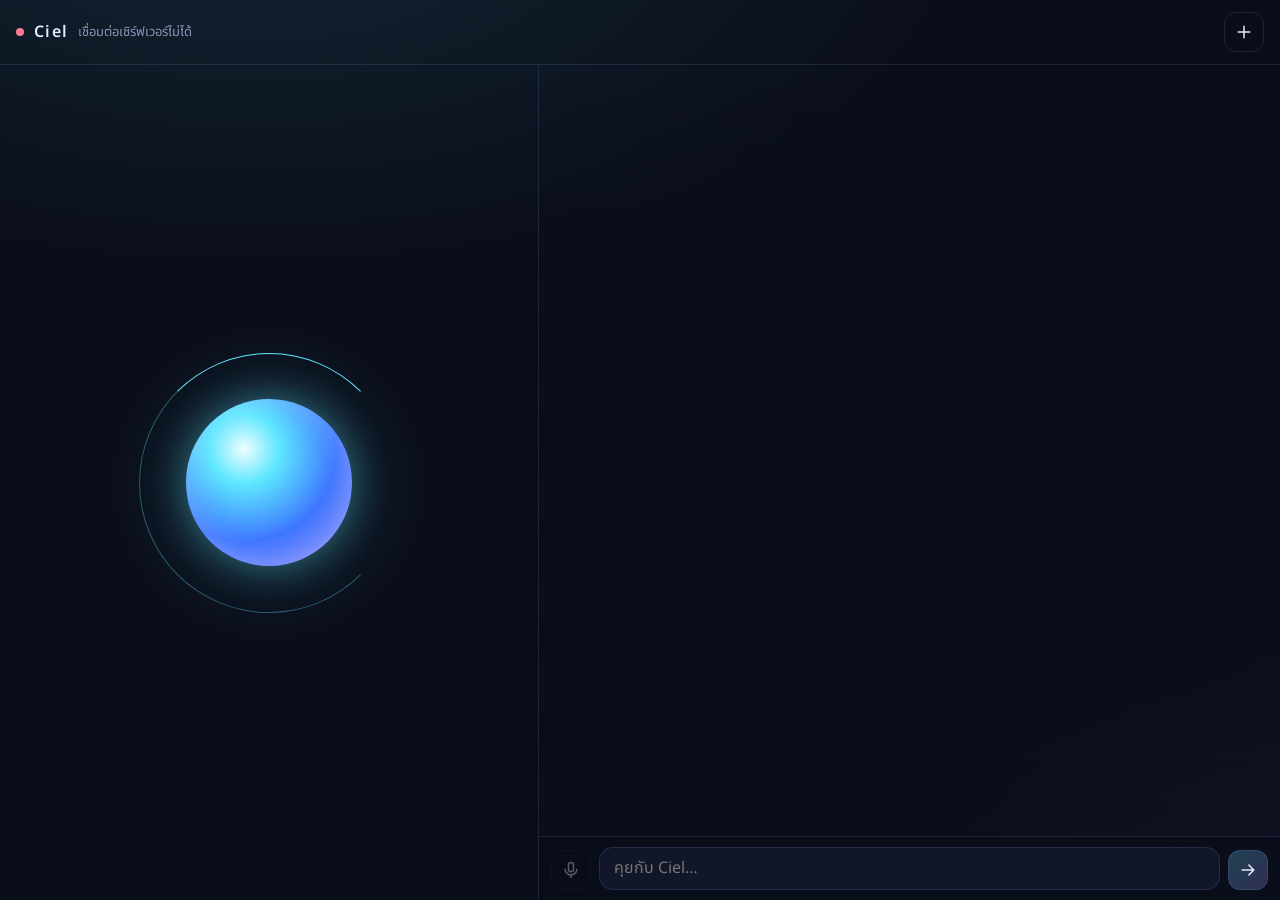
==== web/index.html @ e87633ec "Phase 1: Ciel can chat - FastAPI backend streaming replies from Ollama over WebSocket (mock mode for" ====
<!doctype html>
<html lang="th">
<head>
  <meta charset="utf-8">
  <meta name="viewport" content="width=device-width, initial-scale=1, viewport-fit=cover, interactive-widget=resizes-content">
  <title>Ciel</title>
  <meta name="theme-color" content="#0a0e1a">
  <meta name="apple-mobile-web-app-capable" content="yes">
  <meta name="apple-mobile-web-app-status-bar-style" content="black-translucent">
  <meta name="apple-mobile-web-app-title" content="Ciel">
  <link rel="manifest" href="manifest.webmanifest">
  <link rel="icon" href="icons/icon.svg" type="image/svg+xml">
  <link rel="apple-touch-icon" href="icons/icon-192.png">
  <link rel="preconnect" href="https://fonts.googleapis.com">
  <link rel="preconnect" href="https://fonts.gstatic.com" crossorigin>
  <link href="https://fonts.googleapis.com/css2?family=Noto+Sans+Thai:wght@400;500;600&display=swap" rel="stylesheet">
  <link rel="stylesheet" href="style.css">
</head>
<body>
  <div class="app">
    <header class="topbar">
      <div class="brand">
        <span class="status-dot" id="status-dot" title="กำลังเชื่อมต่อ"></span>
        <span class="brand-name" id="brand-name">Ciel</span>
        <span class="status-text" id="status-text">กำลังเชื่อมต่อ…</span>
      </div>
      <button class="icon-btn" id="reset-btn" title="แชทใหม่" aria-label="แชทใหม่">
        <svg viewBox="0 0 24 24" width="20" height="20" fill="none" stroke="currentColor" stroke-width="1.8" stroke-linecap="round" stroke-linejoin="round"><path d="M12 5v14M5 12h14"/></svg>
      </button>
    </header>

    <section class="stage" id="stage" aria-hidden="true">
      <!-- Live2D model will render here later; until then Ciel is an orb -->
      <div class="orb" id="orb" data-state="idle">
        <div class="orb-ring"></div>
        <div class="orb-core"></div>
        <div class="orb-glow"></div>
      </div>
    </section>

    <main class="chat" id="chat">
      <div class="log" id="log" aria-live="polite"></div>

      <form class="composer" id="composer" autocomplete="off">
        <button type="button" class="icon-btn mic" id="mic-btn" disabled title="เร็วๆ นี้: คุยด้วยเสียง" aria-label="คุยด้วยเสียง (เร็วๆ นี้)">
          <svg viewBox="0 0 24 24" width="20" height="20" fill="none" stroke="currentColor" stroke-width="1.8" stroke-linecap="round" stroke-linejoin="round"><rect x="9" y="3" width="6" height="11" rx="3"/><path d="M5 11a7 7 0 0 0 14 0M12 18v3"/></svg>
        </button>
        <textarea id="input" rows="1" placeholder="คุยกับ Ciel…" enterkeyhint="send"></textarea>
        <button type="submit" class="icon-btn send" id="send-btn" aria-label="ส่ง">
          <svg viewBox="0 0 24 24" width="20" height="20" fill="none" stroke="currentColor" stroke-width="1.8" stroke-linecap="round" stroke-linejoin="round"><path d="M5 12h14M13 6l6 6-6 6"/></svg>
        </button>
      </form>
    </main>
  </div>

  <div class="login" id="login" hidden>
    <form class="login-card" id="login-form">
      <div class="orb small" data-state="idle"><div class="orb-ring"></div><div class="orb-core"></div><div class="orb-glow"></div></div>
      <h1>Ciel</h1>
      <p>กรุณายืนยันตัวตนค่ะ มาสเตอร์</p>
      <input type="password" id="password" placeholder="รหัสผ่าน" autocomplete="current-password" required>
      <button type="submit">เข้าสู่ระบบ</button>
      <p class="login-error" id="login-error"></p>
    </form>
  </div>

  <script type="module" src="app.js"></script>
</body>
</html>
---- web/style.css ----
:root {
  --bg: #0a0e1a;
  --bg-2: #111729;
  --panel: rgba(20, 27, 48, 0.72);
  --line: rgba(140, 170, 255, 0.14);
  --text: #e6ebff;
  --muted: #8a93b5;
  --cyan: #5ee7ff;
  --violet: #a78bfa;
  --user: #2a3a6e;
  --danger: #ff7a90;
  --radius: 18px;
  --font: "Noto Sans Thai", "Sukhumvit Set", "Leelawadee UI", system-ui, sans-serif;
}

* { box-sizing: border-box; }

html, body {
  margin: 0;
  height: 100%;
  background: var(--bg);
  color: var(--text);
  font-family: var(--font);
  -webkit-font-smoothing: antialiased;
}

body {
  background:
    radial-gradient(1200px 600px at 20% -10%, rgba(94, 231, 255, 0.10), transparent 60%),
    radial-gradient(900px 600px at 110% 110%, rgba(167, 139, 250, 0.12), transparent 60%),
    var(--bg);
}

button { font: inherit; color: inherit; }

/* ── layout ─────────────────────────────────────────── */

.app {
  height: 100dvh;
  display: grid;
  grid-template-rows: auto minmax(160px, 30dvh) 1fr;
  padding: env(safe-area-inset-top) env(safe-area-inset-right) 0 env(safe-area-inset-left);
}

@media (min-width: 900px) {
  .app {
    grid-template-columns: minmax(320px, 42%) 1fr;
    grid-template-rows: auto 1fr;
  }
  .topbar { grid-column: 1 / -1; }
  .stage { grid-row: 2; }
  .chat { grid-row: 2; border-left: 1px solid var(--line); }
}

.topbar {
  display: flex;
  align-items: center;
  justify-content: space-between;
  padding: 12px 16px;
  border-bottom: 1px solid var(--line);
}

.brand { display: flex; align-items: center; gap: 10px; min-width: 0; }
.brand-name { font-weight: 600; letter-spacing: 0.08em; }
.status-text { color: var(--muted); font-size: 13px; white-space: nowrap; overflow: hidden; text-overflow: ellipsis; }

.status-dot {
  width: 8px; height: 8px; border-radius: 50%;
  background: var(--muted);
  box-shadow: 0 0 0 3px rgba(138, 147, 181, 0.15);
  transition: background 0.3s, box-shadow 0.3s;
}
.status-dot.online { background: var(--cyan); box-shadow: 0 0 10px var(--cyan); }
.status-dot.busy { background: var(--violet); box-shadow: 0 0 10px var(--violet); animation: blink 1s infinite; }
.status-dot.offline { background: var(--danger); box-shadow: none; }

.icon-btn {
  display: inline-grid; place-items: center;
  width: 40px; height: 40px; flex: none;
  border: 1px solid var(--line);
  border-radius: 12px;
  background: transparent;
  cursor: pointer;
  transition: background 0.2s, border-color 0.2s, opacity 0.2s;
}
.icon-btn:hover:not(:disabled) { background: rgba(94, 231, 255, 0.08); border-color: rgba(94, 231, 255, 0.4); }
.icon-btn:disabled { opacity: 0.35; cursor: not-allowed; }

/* ── stage / orb avatar ─────────────────────────────── */

.stage {
  position: relative;
  display: grid;
  place-items: center;
  overflow: hidden;
}

.orb {
  --size: min(36vmin, 260px);
  --level: 0;
  position: relative;
  width: var(--size);
  height: var(--size);
}
.orb.small { --size: 88px; margin: 0 auto 8px; }

.orb-core, .orb-ring, .orb-glow { position: absolute; inset: 0; border-radius: 50%; }

.orb-core {
  inset: 18%;
  background: radial-gradient(circle at 35% 30%, #ffffff 0%, var(--cyan) 22%, #3b6cff 58%, var(--violet) 100%);
  box-shadow: 0 0 40px rgba(94, 231, 255, 0.45), inset 0 0 30px rgba(255, 255, 255, 0.25);
  transform: scale(calc(1 + var(--level) * 0.12));
  transition: transform 0.08s linear;
  animation: breathe 5s ease-in-out infinite;
}

.orb-ring {
  border: 1.5px solid rgba(94, 231, 255, 0.35);
  border-top-color: var(--cyan);
  border-right-color: transparent;
  animation: spin 9s linear infinite;
}

.orb-glow {
  inset: -20%;
  background: radial-gradient(circle, rgba(94, 231, 255, 0.22), transparent 62%);
  filter: blur(8px);
  opacity: calc(0.6 + var(--level) * 0.4);
}

.orb[data-state="thinking"] .orb-ring { animation-duration: 1.2s; border-top-color: var(--violet); }
.orb[data-state="thinking"] .orb-core { animation-duration: 1.6s; }
.orb[data-state="speaking"] .orb-core { animation: none; }

@keyframes spin { to { transform: rotate(360deg); } }
@keyframes breathe { 0%, 100% { scale: 1; } 50% { scale: 1.045; } }
@keyframes blink { 50% { opacity: 0.4; } }

/* ── chat ───────────────────────────────────────────── */

.chat {
  display: flex;
  flex-direction: column;
  min-height: 0;
  background: linear-gradient(to bottom, transparent, rgba(10, 14, 26, 0.6));
}

.log {
  flex: 1;
  overflow-y: auto;
  padding: 16px;
  display: flex;
  flex-direction: column;
  gap: 12px;
  scroll-behavior: smooth;
}

.msg {
  max-width: min(78ch, 88%);
  padding: 10px 14px;
  border-radius: var(--radius);
  line-height: 1.65;
  white-space: pre-wrap;
  overflow-wrap: anywhere;
  animation: rise 0.25s ease-out;
}
.msg.ciel {
  align-self: flex-start;
  background: var(--panel);
  border: 1px solid var(--line);
  border-bottom-left-radius: 6px;
  backdrop-filter: blur(8px);
}
.msg.user {
  align-self: flex-end;
  background: var(--user);
  border-bottom-right-radius: 6px;
}
.msg.error {
  align-self: center;
  color: var(--danger);
  background: rgba(255, 122, 144, 0.08);
  border: 1px solid rgba(255, 122, 144, 0.3);
  font-size: 14px;
}
.msg.note {
  align-self: center;
  color: var(--muted);
  font-size: 13px;
  padding: 2px 8px;
}

.msg.ciel.typing:empty::after {
  content: "";
  display: inline-block;
  width: 36px; height: 10px;
  background:
    radial-gradient(circle, var(--cyan) 3px, transparent 3.5px) 0 50% / 12px 10px repeat-x;
  animation: dots 1s steps(3) infinite;
  vertical-align: middle;
}

@keyframes rise { from { opacity: 0; transform: translateY(6px); } }
@keyframes dots { from { width: 12px; } to { width: 48px; } }

.composer {
  display: flex;
  align-items: flex-end;
  gap: 8px;
  padding: 10px 12px calc(10px + env(safe-area-inset-bottom));
  border-top: 1px solid var(--line);
  background: rgba(10, 14, 26, 0.85);
  backdrop-filter: blur(10px);
}

.composer textarea {
  flex: 1;
  min-width: 0;
  resize: none;
  max-height: 160px;
  padding: 9px 14px;
  border: 1px solid var(--line);
  border-radius: 14px;
  background: var(--bg-2);
  color: var(--text);
  font: inherit;
  font-size: 16px; /* prevents iOS zoom */
  line-height: 1.45;
  outline: none;
  transition: border-color 0.2s;
}
.composer textarea:focus { border-color: rgba(94, 231, 255, 0.5); }

.send { background: linear-gradient(135deg, rgba(94, 231, 255, 0.25), rgba(167, 139, 250, 0.25)); }

/* ── login ──────────────────────────────────────────── */

.login {
  position: fixed; inset: 0;
  display: grid; place-items: center;
  padding: 16px;
  background: rgba(5, 8, 16, 0.85);
  backdrop-filter: blur(12px);
}
.login[hidden] { display: none; }

.login-card {
  width: min(360px, 100%);
  padding: 28px 24px;
  border: 1px solid var(--line);
  border-radius: 24px;
  background: var(--panel);
  text-align: center;
}
.login-card h1 { margin: 4px 0; letter-spacing: 0.12em; font-weight: 600; }
.login-card p { margin: 0 0 18px; color: var(--muted); }
.login-card input, .login-card button {
  width: 100%;
  padding: 11px 14px;
  border-radius: 12px;
  font: inherit;
  font-size: 16px;
}
.login-card input { border: 1px solid var(--line); background: var(--bg-2); color: var(--text); margin-bottom: 10px; outline: none; }
.login-card button { border: 0; background: linear-gradient(135deg, var(--cyan), var(--violet)); color: #0a0e1a; font-weight: 600; cursor: pointer; }
.login-error { color: var(--danger) !important; min-height: 1.4em; margin-top: 10px !important; }

@media (prefers-reduced-motion: reduce) {
  *, *::before, *::after { animation: none !important; transition: none !important; }
}
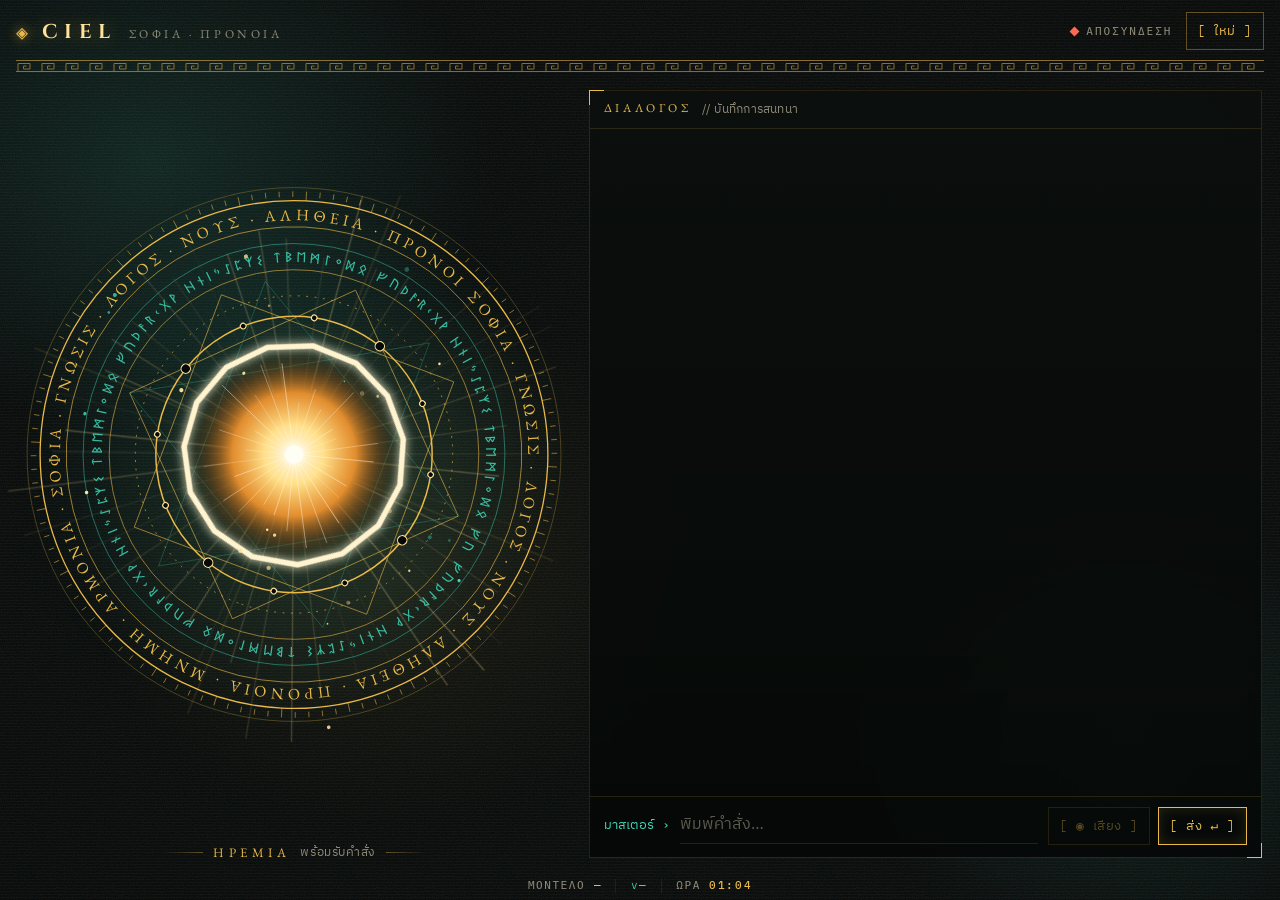
==== commit 0605bb30: "v0.1.0: arcane terminal UI, versioning, auto-update - New UI: animated magic circle avatar (Greek in" ====
--- a/web/index.html
+++ b/web/index.html
@@ -4,7 +4,7 @@
   <meta charset="utf-8">
   <meta name="viewport" content="width=device-width, initial-scale=1, viewport-fit=cover, interactive-widget=resizes-content">
   <title>Ciel</title>
-  <meta name="theme-color" content="#0a0e1a">
+  <meta name="theme-color" content="#050807">
   <meta name="apple-mobile-web-app-capable" content="yes">
   <meta name="apple-mobile-web-app-status-bar-style" content="black-translucent">
   <meta name="apple-mobile-web-app-title" content="Ciel">
@@ -13,53 +13,76 @@
   <link rel="apple-touch-icon" href="icons/icon-192.png">
   <link rel="preconnect" href="https://fonts.googleapis.com">
   <link rel="preconnect" href="https://fonts.gstatic.com" crossorigin>
-  <link href="https://fonts.googleapis.com/css2?family=Noto+Sans+Thai:wght@400;500;600&display=swap" rel="stylesheet">
+  <link href="https://fonts.googleapis.com/css2?family=Cinzel:wght@500;700&family=EB+Garamond:wght@500&family=IBM+Plex+Mono:wght@400;500&family=IBM+Plex+Sans+Thai:wght@400;500&family=Noto+Sans+Runic&display=swap" rel="stylesheet">
   <link rel="stylesheet" href="style.css">
 </head>
 <body>
+  <div class="atmos" aria-hidden="true"></div>
+
   <div class="app">
-    <header class="topbar">
-      <div class="brand">
-        <span class="status-dot" id="status-dot" title="กำลังเชื่อมต่อ"></span>
-        <span class="brand-name" id="brand-name">Ciel</span>
-        <span class="status-text" id="status-text">กำลังเชื่อมต่อ…</span>
+    <header class="bar">
+      <div class="sigil" aria-hidden="true">◈</div>
+      <div class="title">
+        <span class="name" id="brand-name">CIEL</span>
+        <span class="epithet">ΣΟΦΙΑ · ΠΡΟΝΟΙΑ</span>
       </div>
-      <button class="icon-btn" id="reset-btn" title="แชทใหม่" aria-label="แชทใหม่">
-        <svg viewBox="0 0 24 24" width="20" height="20" fill="none" stroke="currentColor" stroke-width="1.8" stroke-linecap="round" stroke-linejoin="round"><path d="M12 5v14M5 12h14"/></svg>
-      </button>
+      <div class="status">
+        <span class="dot" id="status-dot"></span>
+        <span id="status-text">ΣΥΝΔΕΣΗ…</span>
+      </div>
+      <button class="cmd" id="reset-btn" title="เริ่มบทสนทนาใหม่">[ ใหม่ ]</button>
     </header>
+    <div class="meander" aria-hidden="true"></div>
 
     <section class="stage" id="stage" aria-hidden="true">
-      <!-- Live2D model will render here later; until then Ciel is an orb -->
-      <div class="orb" id="orb" data-state="idle">
-        <div class="orb-ring"></div>
-        <div class="orb-core"></div>
-        <div class="orb-glow"></div>
+      <!-- Live2D model will stand in front of the circle later -->
+      <div class="circle" id="circle" data-state="idle"></div>
+      <div class="state-caption">
+        <span class="rule"></span>
+        <span id="state-greek">ΗΡΕΜΙΑ</span>
+        <span class="state-thai" id="state-thai">พร้อมรับคำสั่ง</span>
+        <span class="rule"></span>
       </div>
     </section>
 
-    <main class="chat" id="chat">
+    <main class="term frame">
+      <div class="term-head">
+        <span>ΔΙΑΛΟΓΟΣ</span>
+        <span class="faint">// บันทึกการสนทนา</span>
+      </div>
+
       <div class="log" id="log" aria-live="polite"></div>
 
-      <form class="composer" id="composer" autocomplete="off">
-        <button type="button" class="icon-btn mic" id="mic-btn" disabled title="เร็วๆ นี้: คุยด้วยเสียง" aria-label="คุยด้วยเสียง (เร็วๆ นี้)">
-          <svg viewBox="0 0 24 24" width="20" height="20" fill="none" stroke="currentColor" stroke-width="1.8" stroke-linecap="round" stroke-linejoin="round"><rect x="9" y="3" width="6" height="11" rx="3"/><path d="M5 11a7 7 0 0 0 14 0M12 18v3"/></svg>
-        </button>
-        <textarea id="input" rows="1" placeholder="คุยกับ Ciel…" enterkeyhint="send"></textarea>
-        <button type="submit" class="icon-btn send" id="send-btn" aria-label="ส่ง">
-          <svg viewBox="0 0 24 24" width="20" height="20" fill="none" stroke="currentColor" stroke-width="1.8" stroke-linecap="round" stroke-linejoin="round"><path d="M5 12h14M13 6l6 6-6 6"/></svg>
-        </button>
+      <form class="prompt" id="composer" autocomplete="off">
+        <label class="ps1" for="input" id="ps1">มาสเตอร์ ›</label>
+        <textarea id="input" rows="1" placeholder="พิมพ์คำสั่ง…" enterkeyhint="send"></textarea>
+        <div class="prompt-actions">
+          <button type="button" class="cmd" id="mic-btn" disabled title="เร็วๆ นี้: คุยด้วยเสียง">[ ◉ เสียง ]</button>
+          <button type="submit" class="cmd primary" id="send-btn">[ ส่ง ↵ ]</button>
+        </div>
       </form>
     </main>
+
+    <footer class="statusline">
+      <span>ΜΟΝΤΕΛΟ <b id="sl-model">—</b></span>
+      <span class="sep">│</span>
+      <span id="sl-version" title="เวอร์ชันที่กำลังทำงาน">v—</span>
+      <span class="sep clock-sep">│</span>
+      <span class="clock">ΩΡΑ <b id="sl-clock">--:--</b></span>
+    </footer>
   </div>
 
   <div class="login" id="login" hidden>
-    <form class="login-card" id="login-form">
-      <div class="orb small" data-state="idle"><div class="orb-ring"></div><div class="orb-core"></div><div class="orb-glow"></div></div>
-      <h1>Ciel</h1>
-      <p>กรุณายืนยันตัวตนค่ะ มาสเตอร์</p>
-      <input type="password" id="password" placeholder="รหัสผ่าน" autocomplete="current-password" required>
-      <button type="submit">เข้าสู่ระบบ</button>
+    <form class="login-card frame" id="login-form">
+      <div class="login-sigil" aria-hidden="true">◈</div>
+      <h1>CIEL</h1>
+      <p class="login-greek">ΤΑΥΤΟΤΗΤΑ</p>
+      <p class="login-thai">กรุณายืนยันตัวตนค่ะ มาสเตอร์</p>
+      <div class="login-field">
+        <label for="password">κλειδί ›</label>
+        <input type="password" id="password" autocomplete="current-password" required>
+      </div>
+      <button type="submit" class="cmd primary wide">[ เข้าสู่ระบบ ]</button>
       <p class="login-error" id="login-error"></p>
     </form>
   </div>
--- a/web/style.css
+++ b/web/style.css
@@ -1,270 +1,426 @@
+/* ─────────────────────────────────────────────────────────────
+   CIEL — arcane terminal
+   gold sigils on black stone, teal aether, hard edges only
+   ───────────────────────────────────────────────────────────── */
+
 :root {
-  --bg: #0a0e1a;
-  --bg-2: #111729;
-  --panel: rgba(20, 27, 48, 0.72);
-  --line: rgba(140, 170, 255, 0.14);
-  --text: #e6ebff;
-  --muted: #8a93b5;
-  --cyan: #5ee7ff;
-  --violet: #a78bfa;
-  --user: #2a3a6e;
-  --danger: #ff7a90;
-  --radius: 18px;
-  --font: "Noto Sans Thai", "Sukhumvit Set", "Leelawadee UI", system-ui, sans-serif;
-}
-
-* { box-sizing: border-box; }
+  --void: #050807;
+  --stone: #0b0f0d;
+  --stone-2: #111714;
+  --gold: #e9b949;
+  --gold-hi: #ffe39a;
+  --gold-dim: rgba(233, 185, 73, 0.38);
+  --gold-faint: rgba(233, 185, 73, 0.14);
+  --amber: #ff9a2e;
+  --aether: #3fd8b8;
+  --aether-dim: rgba(63, 216, 184, 0.45);
+  --parchment: #ece2c8;
+  --ash: #8f8a78;
+  --blood: #ff6a52;
+
+  --f-display: "Cinzel", "Trajan Pro", serif;
+  --f-greek: "EB Garamond", "Noto Serif", serif;
+  --f-mono: "IBM Plex Mono", "IBM Plex Sans Thai", ui-monospace, "SF Mono", Menlo, monospace;
+  --f-thai: "IBM Plex Sans Thai", "IBM Plex Mono", system-ui, sans-serif;
+}
+
+* { box-sizing: border-box; border-radius: 0 !important; }
 
 html, body {
   margin: 0;
   height: 100%;
-  background: var(--bg);
-  color: var(--text);
-  font-family: var(--font);
+  background: var(--void);
+  color: var(--parchment);
+  font-family: var(--f-mono);
+  font-size: 15px;
   -webkit-font-smoothing: antialiased;
 }
 
-body {
+button { font: inherit; color: inherit; }
+::selection { background: var(--gold); color: var(--void); }
+
+/* ── atmosphere: aether bokeh + grain + scanlines ───────────── */
+
+.atmos {
+  position: fixed;
+  inset: 0;
+  z-index: 0;
+  pointer-events: none;
   background:
-    radial-gradient(1200px 600px at 20% -10%, rgba(94, 231, 255, 0.10), transparent 60%),
-    radial-gradient(900px 600px at 110% 110%, rgba(167, 139, 250, 0.12), transparent 60%),
-    var(--bg);
-}
-
-button { font: inherit; color: inherit; }
-
-/* ── layout ─────────────────────────────────────────── */
+    radial-gradient(38vmax 30vmax at 12% 18%, rgba(63, 216, 184, 0.13), transparent 70%),
+    radial-gradient(30vmax 26vmax at 88% 82%, rgba(63, 216, 184, 0.10), transparent 70%),
+    radial-gradient(34vmax 30vmax at 30% 62%, rgba(233, 185, 73, 0.08), transparent 70%),
+    radial-gradient(120vmax 90vmax at 50% 50%, transparent 40%, rgba(0, 0, 0, 0.75));
+}
+.atmos::before {
+  content: "";
+  position: absolute;
+  inset: 0;
+  opacity: 0.09;
+  background-image: url("data:image/svg+xml,%3Csvg xmlns='http://www.w3.org/2000/svg' width='160' height='160'%3E%3Cfilter id='n'%3E%3CfeTurbulence type='fractalNoise' baseFrequency='0.9' numOctaves='2' stitchTiles='stitch'/%3E%3C/filter%3E%3Crect width='100%25' height='100%25' filter='url(%23n)'/%3E%3C/svg%3E");
+}
+.atmos::after {
+  content: "";
+  position: absolute;
+  inset: 0;
+  background: repeating-linear-gradient(to bottom, rgba(255, 255, 255, 0.025) 0 1px, transparent 1px 3px);
+}
+
+/* ── layout ─────────────────────────────────────────────────── */
 
 .app {
+  position: relative;
+  z-index: 1;
   height: 100dvh;
   display: grid;
-  grid-template-rows: auto minmax(160px, 30dvh) 1fr;
-  padding: env(safe-area-inset-top) env(safe-area-inset-right) 0 env(safe-area-inset-left);
+  grid-template-areas: "bar" "meander" "stage" "term" "status";
+  grid-template-rows: auto auto minmax(170px, 34dvh) minmax(0, 1fr) auto;
+  padding: env(safe-area-inset-top) env(safe-area-inset-right) env(safe-area-inset-bottom) env(safe-area-inset-left);
 }
 
 @media (min-width: 900px) {
   .app {
-    grid-template-columns: minmax(320px, 42%) 1fr;
-    grid-template-rows: auto 1fr;
+    grid-template-areas: "bar bar" "meander meander" "stage term" "status status";
+    grid-template-columns: minmax(360px, 46%) 1fr;
+    grid-template-rows: auto auto minmax(0, 1fr) auto;
   }
-  .topbar { grid-column: 1 / -1; }
-  .stage { grid-row: 2; }
-  .chat { grid-row: 2; border-left: 1px solid var(--line); }
-}
-
-.topbar {
+  .term { margin: 18px 18px 14px 0 !important; }
+}
+
+/* ── top bar ────────────────────────────────────────────────── */
+
+.bar {
+  grid-area: bar;
   display: flex;
   align-items: center;
-  justify-content: space-between;
-  padding: 12px 16px;
-  border-bottom: 1px solid var(--line);
-}
-
-.brand { display: flex; align-items: center; gap: 10px; min-width: 0; }
-.brand-name { font-weight: 600; letter-spacing: 0.08em; }
-.status-text { color: var(--muted); font-size: 13px; white-space: nowrap; overflow: hidden; text-overflow: ellipsis; }
-
-.status-dot {
-  width: 8px; height: 8px; border-radius: 50%;
-  background: var(--muted);
-  box-shadow: 0 0 0 3px rgba(138, 147, 181, 0.15);
-  transition: background 0.3s, box-shadow 0.3s;
-}
-.status-dot.online { background: var(--cyan); box-shadow: 0 0 10px var(--cyan); }
-.status-dot.busy { background: var(--violet); box-shadow: 0 0 10px var(--violet); animation: blink 1s infinite; }
-.status-dot.offline { background: var(--danger); box-shadow: none; }
-
-.icon-btn {
-  display: inline-grid; place-items: center;
-  width: 40px; height: 40px; flex: none;
-  border: 1px solid var(--line);
-  border-radius: 12px;
+  gap: 14px;
+  padding: 12px 16px 10px;
+}
+
+.sigil {
+  color: var(--gold);
+  font-size: 20px;
+  text-shadow: 0 0 12px rgba(233, 185, 73, 0.7);
+}
+
+.title { display: flex; align-items: baseline; gap: 12px; min-width: 0; flex: 1; }
+.name {
+  font-family: var(--f-display);
+  font-weight: 700;
+  font-size: 20px;
+  letter-spacing: 0.32em;
+  color: var(--gold-hi);
+  text-shadow: 0 0 18px rgba(233, 185, 73, 0.45);
+}
+.epithet {
+  font-family: var(--f-greek);
+  font-size: 12px;
+  letter-spacing: 0.3em;
+  color: var(--ash);
+  white-space: nowrap;
+  overflow: hidden;
+  text-overflow: ellipsis;
+}
+
+.status {
+  display: flex;
+  align-items: center;
+  gap: 8px;
+  font-size: 11px;
+  letter-spacing: 0.18em;
+  color: var(--ash);
+  white-space: nowrap;
+}
+.dot { width: 7px; height: 7px; background: var(--ash); transform: rotate(45deg); }
+.dot.online { background: var(--aether); box-shadow: 0 0 10px var(--aether); }
+.dot.busy { background: var(--gold); box-shadow: 0 0 10px var(--gold); animation: blink 0.9s steps(2) infinite; }
+.dot.offline { background: var(--blood); }
+
+@media (max-width: 520px) {
+  .epithet { display: none; }
+  .status #status-text { display: none; }
+}
+
+/* Greek key band */
+.meander {
+  grid-area: meander;
+  height: 12px;
+  margin: 0 16px;
+  opacity: 0.55;
+  background-image: url("data:image/svg+xml,%3Csvg xmlns='http://www.w3.org/2000/svg' width='24' height='12'%3E%3Cpath d='M0 11.5H24M0 .5H24M2 11.5V3.5H14V9H7.5V6H10.5' fill='none' stroke='%23e9b949' stroke-width='1'/%3E%3C/svg%3E");
+  background-repeat: repeat-x;
+}
+
+/* ── buttons: bracketed terminal commands ───────────────────── */
+
+.cmd {
+  flex: none;
+  padding: 7px 10px;
+  border: 1px solid var(--gold-dim);
   background: transparent;
+  color: var(--gold);
+  font-family: var(--f-mono);
+  font-size: 13px;
+  letter-spacing: 0.04em;
   cursor: pointer;
-  transition: background 0.2s, border-color 0.2s, opacity 0.2s;
-}
-.icon-btn:hover:not(:disabled) { background: rgba(94, 231, 255, 0.08); border-color: rgba(94, 231, 255, 0.4); }
-.icon-btn:disabled { opacity: 0.35; cursor: not-allowed; }
-
-/* ── stage / orb avatar ─────────────────────────────── */
+  transition: background 0.15s, color 0.15s, border-color 0.15s;
+}
+.cmd:hover:not(:disabled) { background: var(--gold); color: var(--void); border-color: var(--gold); }
+.cmd:disabled { opacity: 0.35; cursor: not-allowed; }
+.cmd.primary { border-color: var(--gold); box-shadow: 0 0 14px rgba(233, 185, 73, 0.15) inset; }
+.cmd.wide { width: 100%; padding: 11px; }
+
+/* ── frames with corner brackets ────────────────────────────── */
+
+.frame {
+  position: relative;
+  border: 1px solid var(--gold-faint);
+  background: linear-gradient(180deg, rgba(11, 15, 13, 0.82), rgba(5, 8, 7, 0.9));
+  backdrop-filter: blur(6px);
+}
+.frame::before, .frame::after {
+  content: "";
+  position: absolute;
+  width: 14px;
+  height: 14px;
+  border: 1px solid var(--gold);
+  pointer-events: none;
+}
+.frame::before { top: -1px; left: -1px; border-right: 0; border-bottom: 0; }
+.frame::after { bottom: -1px; right: -1px; border-left: 0; border-top: 0; }
+
+/* ── stage: the magic circle ────────────────────────────────── */
 
 .stage {
+  grid-area: stage;
   position: relative;
+  display: flex;
+  flex-direction: column;
+  align-items: center;
+  justify-content: center;
+  min-height: 0;
+  overflow: hidden;
+}
+
+.circle {
+  position: relative;
+  width: min(100%, 560px);
+  flex: 1 1 0;
+  min-height: 0;
+}
+/* absolutely placed so the circle never sizes the stage; viewBox "meet" keeps it fitted */
+.circle svg { position: absolute; inset: 0; width: 100%; height: 100%; overflow: visible; }
+
+.state-caption {
+  display: flex;
+  align-items: center;
+  gap: 10px;
+  padding: 6px 16px 10px;
+  font-family: var(--f-greek);
+  font-size: 13px;
+  letter-spacing: 0.35em;
+  color: var(--gold);
+  white-space: nowrap;
+}
+.state-caption .rule { width: 40px; height: 1px; background: linear-gradient(90deg, transparent, var(--gold-dim)); }
+.state-caption .rule:last-child { transform: scaleX(-1); }
+.state-thai { font-family: var(--f-thai); letter-spacing: 0.05em; font-size: 12px; color: var(--ash); }
+
+@media (max-width: 899px) {
+  .state-caption { padding-bottom: 4px; }
+}
+
+/* ── terminal ───────────────────────────────────────────────── */
+
+.term {
+  grid-area: term;
+  display: flex;
+  flex-direction: column;
+  min-height: 0;
+  margin: 4px 12px 10px;
+}
+
+.term-head {
+  display: flex;
+  gap: 10px;
+  padding: 9px 14px;
+  border-bottom: 1px solid var(--gold-faint);
+  font-family: var(--f-greek);
+  font-size: 12px;
+  letter-spacing: 0.3em;
+  color: var(--gold);
+}
+.faint { color: var(--ash); font-family: var(--f-thai); letter-spacing: 0.02em; }
+
+.log {
+  flex: 1;
+  min-height: 0;
+  overflow-y: auto;
+  padding: 14px 16px 6px;
+  display: flex;
+  flex-direction: column;
+  gap: 14px;
+  scrollbar-width: thin;
+  scrollbar-color: var(--gold-dim) transparent;
+}
+
+.entry { animation: materialize 0.35s ease-out; }
+.entry .meta {
+  display: flex;
+  gap: 8px;
+  margin-bottom: 3px;
+  font-size: 11px;
+  letter-spacing: 0.12em;
+  color: var(--ash);
+}
+.entry .who { color: var(--gold); font-weight: 500; }
+.entry .text {
+  font-family: var(--f-thai);
+  line-height: 1.75;
+  white-space: pre-wrap;
+  overflow-wrap: anywhere;
+}
+
+.entry.ciel .text {
+  padding-left: 12px;
+  border-left: 1px solid var(--gold);
+  color: var(--parchment);
+  text-shadow: 0 0 22px rgba(233, 185, 73, 0.12);
+}
+.entry.ciel.streaming .text::after {
+  content: "▍";
+  margin-left: 2px;
+  color: var(--gold);
+  animation: blink 0.8s steps(2) infinite;
+}
+
+.entry.user .who { color: var(--aether); }
+.entry.user .text { padding-left: 12px; border-left: 1px solid var(--aether-dim); color: #cfe9e2; }
+
+.entry.note, .entry.error {
+  font-size: 12px;
+  letter-spacing: 0.04em;
+  color: var(--ash);
+}
+.entry.note::before { content: "∴ "; color: var(--aether); }
+.entry.error { color: var(--blood); }
+.entry.error::before { content: "✕ ERR · "; }
+
+/* ── prompt line ────────────────────────────────────────────── */
+
+.prompt {
+  display: flex;
+  flex-wrap: wrap;
+  align-items: flex-start;
+  gap: 8px 10px;
+  padding: 10px 14px 12px;
+  border-top: 1px solid var(--gold-faint);
+}
+
+.ps1 {
+  padding-top: 7px;
+  color: var(--aether);
+  font-size: 13px;
+  white-space: nowrap;
+}
+
+.prompt textarea {
+  flex: 1;
+  min-width: 140px;
+  max-height: 160px;
+  overflow-y: hidden;
+  resize: none;
+  padding: 6px 0;
+  border: 0;
+  border-bottom: 1px solid var(--gold-faint);
+  background: transparent;
+  color: var(--parchment);
+  caret-color: var(--gold);
+  font-family: var(--f-thai);
+  font-size: 16px; /* prevents iOS zoom */
+  line-height: 1.5;
+  outline: none;
+  transition: border-color 0.2s;
+}
+.prompt textarea:focus { border-bottom-color: var(--gold); }
+.prompt textarea::placeholder { color: #5d5a4e; }
+
+.prompt-actions { display: flex; gap: 8px; }
+
+@media (max-width: 520px) {
+  .prompt-actions { width: 100%; justify-content: flex-end; }
+  .statusline .clock, .statusline .clock-sep { display: none; }
+}
+
+/* ── status line ────────────────────────────────────────────── */
+
+.statusline {
+  grid-area: status;
+  display: flex;
+  justify-content: center;
+  gap: 10px;
+  padding: 6px 16px 8px;
+  font-size: 11px;
+  letter-spacing: 0.14em;
+  color: var(--ash);
+  white-space: nowrap;
+  overflow: hidden;
+}
+.statusline b { font-weight: 500; color: var(--gold); }
+.statusline .sep { color: var(--gold-faint); }
+#sl-version { color: var(--aether); }
+
+/* ── login ──────────────────────────────────────────────────── */
+
+.login {
+  position: fixed;
+  inset: 0;
+  z-index: 10;
   display: grid;
   place-items: center;
-  overflow: hidden;
-}
-
-.orb {
-  --size: min(36vmin, 260px);
-  --level: 0;
-  position: relative;
-  width: var(--size);
-  height: var(--size);
-}
-.orb.small { --size: 88px; margin: 0 auto 8px; }
-
-.orb-core, .orb-ring, .orb-glow { position: absolute; inset: 0; border-radius: 50%; }
-
-.orb-core {
-  inset: 18%;
-  background: radial-gradient(circle at 35% 30%, #ffffff 0%, var(--cyan) 22%, #3b6cff 58%, var(--violet) 100%);
-  box-shadow: 0 0 40px rgba(94, 231, 255, 0.45), inset 0 0 30px rgba(255, 255, 255, 0.25);
-  transform: scale(calc(1 + var(--level) * 0.12));
-  transition: transform 0.08s linear;
-  animation: breathe 5s ease-in-out infinite;
-}
-
-.orb-ring {
-  border: 1.5px solid rgba(94, 231, 255, 0.35);
-  border-top-color: var(--cyan);
-  border-right-color: transparent;
-  animation: spin 9s linear infinite;
-}
-
-.orb-glow {
-  inset: -20%;
-  background: radial-gradient(circle, rgba(94, 231, 255, 0.22), transparent 62%);
-  filter: blur(8px);
-  opacity: calc(0.6 + var(--level) * 0.4);
-}
-
-.orb[data-state="thinking"] .orb-ring { animation-duration: 1.2s; border-top-color: var(--violet); }
-.orb[data-state="thinking"] .orb-core { animation-duration: 1.6s; }
-.orb[data-state="speaking"] .orb-core { animation: none; }
-
-@keyframes spin { to { transform: rotate(360deg); } }
-@keyframes breathe { 0%, 100% { scale: 1; } 50% { scale: 1.045; } }
-@keyframes blink { 50% { opacity: 0.4; } }
-
-/* ── chat ───────────────────────────────────────────── */
-
-.chat {
-  display: flex;
-  flex-direction: column;
-  min-height: 0;
-  background: linear-gradient(to bottom, transparent, rgba(10, 14, 26, 0.6));
-}
-
-.log {
-  flex: 1;
-  overflow-y: auto;
   padding: 16px;
-  display: flex;
-  flex-direction: column;
-  gap: 12px;
-  scroll-behavior: smooth;
-}
-
-.msg {
-  max-width: min(78ch, 88%);
-  padding: 10px 14px;
-  border-radius: var(--radius);
-  line-height: 1.65;
-  white-space: pre-wrap;
-  overflow-wrap: anywhere;
-  animation: rise 0.25s ease-out;
-}
-.msg.ciel {
-  align-self: flex-start;
-  background: var(--panel);
-  border: 1px solid var(--line);
-  border-bottom-left-radius: 6px;
-  backdrop-filter: blur(8px);
-}
-.msg.user {
-  align-self: flex-end;
-  background: var(--user);
-  border-bottom-right-radius: 6px;
-}
-.msg.error {
-  align-self: center;
-  color: var(--danger);
-  background: rgba(255, 122, 144, 0.08);
-  border: 1px solid rgba(255, 122, 144, 0.3);
-  font-size: 14px;
-}
-.msg.note {
-  align-self: center;
-  color: var(--muted);
-  font-size: 13px;
-  padding: 2px 8px;
-}
-
-.msg.ciel.typing:empty::after {
-  content: "";
-  display: inline-block;
-  width: 36px; height: 10px;
-  background:
-    radial-gradient(circle, var(--cyan) 3px, transparent 3.5px) 0 50% / 12px 10px repeat-x;
-  animation: dots 1s steps(3) infinite;
-  vertical-align: middle;
-}
-
-@keyframes rise { from { opacity: 0; transform: translateY(6px); } }
-@keyframes dots { from { width: 12px; } to { width: 48px; } }
-
-.composer {
-  display: flex;
-  align-items: flex-end;
-  gap: 8px;
-  padding: 10px 12px calc(10px + env(safe-area-inset-bottom));
-  border-top: 1px solid var(--line);
-  background: rgba(10, 14, 26, 0.85);
+  background: rgba(3, 5, 4, 0.88);
   backdrop-filter: blur(10px);
 }
-
-.composer textarea {
+.login[hidden] { display: none; }
+
+.login-card { width: min(380px, 100%); padding: 32px 26px 20px; text-align: center; }
+.login-sigil { font-size: 34px; color: var(--gold); text-shadow: 0 0 24px rgba(233, 185, 73, 0.8); }
+.login-card h1 {
+  margin: 8px 0 2px;
+  font-family: var(--f-display);
+  font-size: 26px;
+  letter-spacing: 0.4em;
+  color: var(--gold-hi);
+}
+.login-greek { margin: 0; font-family: var(--f-greek); letter-spacing: 0.4em; font-size: 12px; color: var(--gold); }
+.login-thai { margin: 10px 0 24px; font-family: var(--f-thai); color: var(--ash); }
+
+.login-field { display: flex; align-items: center; gap: 10px; margin-bottom: 16px; text-align: left; }
+.login-field label { color: var(--aether); font-size: 13px; white-space: nowrap; }
+.login-field input {
   flex: 1;
   min-width: 0;
-  resize: none;
-  max-height: 160px;
-  padding: 9px 14px;
-  border: 1px solid var(--line);
-  border-radius: 14px;
-  background: var(--bg-2);
-  color: var(--text);
-  font: inherit;
-  font-size: 16px; /* prevents iOS zoom */
-  line-height: 1.45;
-  outline: none;
-  transition: border-color 0.2s;
-}
-.composer textarea:focus { border-color: rgba(94, 231, 255, 0.5); }
-
-.send { background: linear-gradient(135deg, rgba(94, 231, 255, 0.25), rgba(167, 139, 250, 0.25)); }
-
-/* ── login ──────────────────────────────────────────── */
-
-.login {
-  position: fixed; inset: 0;
-  display: grid; place-items: center;
-  padding: 16px;
-  background: rgba(5, 8, 16, 0.85);
-  backdrop-filter: blur(12px);
-}
-.login[hidden] { display: none; }
-
-.login-card {
-  width: min(360px, 100%);
-  padding: 28px 24px;
-  border: 1px solid var(--line);
-  border-radius: 24px;
-  background: var(--panel);
-  text-align: center;
-}
-.login-card h1 { margin: 4px 0; letter-spacing: 0.12em; font-weight: 600; }
-.login-card p { margin: 0 0 18px; color: var(--muted); }
-.login-card input, .login-card button {
-  width: 100%;
-  padding: 11px 14px;
-  border-radius: 12px;
+  padding: 8px 0;
+  border: 0;
+  border-bottom: 1px solid var(--gold-dim);
+  background: transparent;
+  color: var(--parchment);
+  caret-color: var(--gold);
   font: inherit;
   font-size: 16px;
-}
-.login-card input { border: 1px solid var(--line); background: var(--bg-2); color: var(--text); margin-bottom: 10px; outline: none; }
-.login-card button { border: 0; background: linear-gradient(135deg, var(--cyan), var(--violet)); color: #0a0e1a; font-weight: 600; cursor: pointer; }
-.login-error { color: var(--danger) !important; min-height: 1.4em; margin-top: 10px !important; }
+  outline: none;
+}
+.login-field input:focus { border-bottom-color: var(--gold); }
+.login-error { min-height: 1.4em; margin: 12px 0 0; color: var(--blood); font-size: 13px; font-family: var(--f-thai); }
+
+/* ── motion ─────────────────────────────────────────────────── */
+
+@keyframes blink { 50% { opacity: 0; } }
+/* never starts fully invisible: some browsers pause animations in background tabs */
+@keyframes materialize {
+  from { opacity: 0.4; transform: translateY(4px); }
+}
 
 @media (prefers-reduced-motion: reduce) {
   *, *::before, *::after { animation: none !important; transition: none !important; }
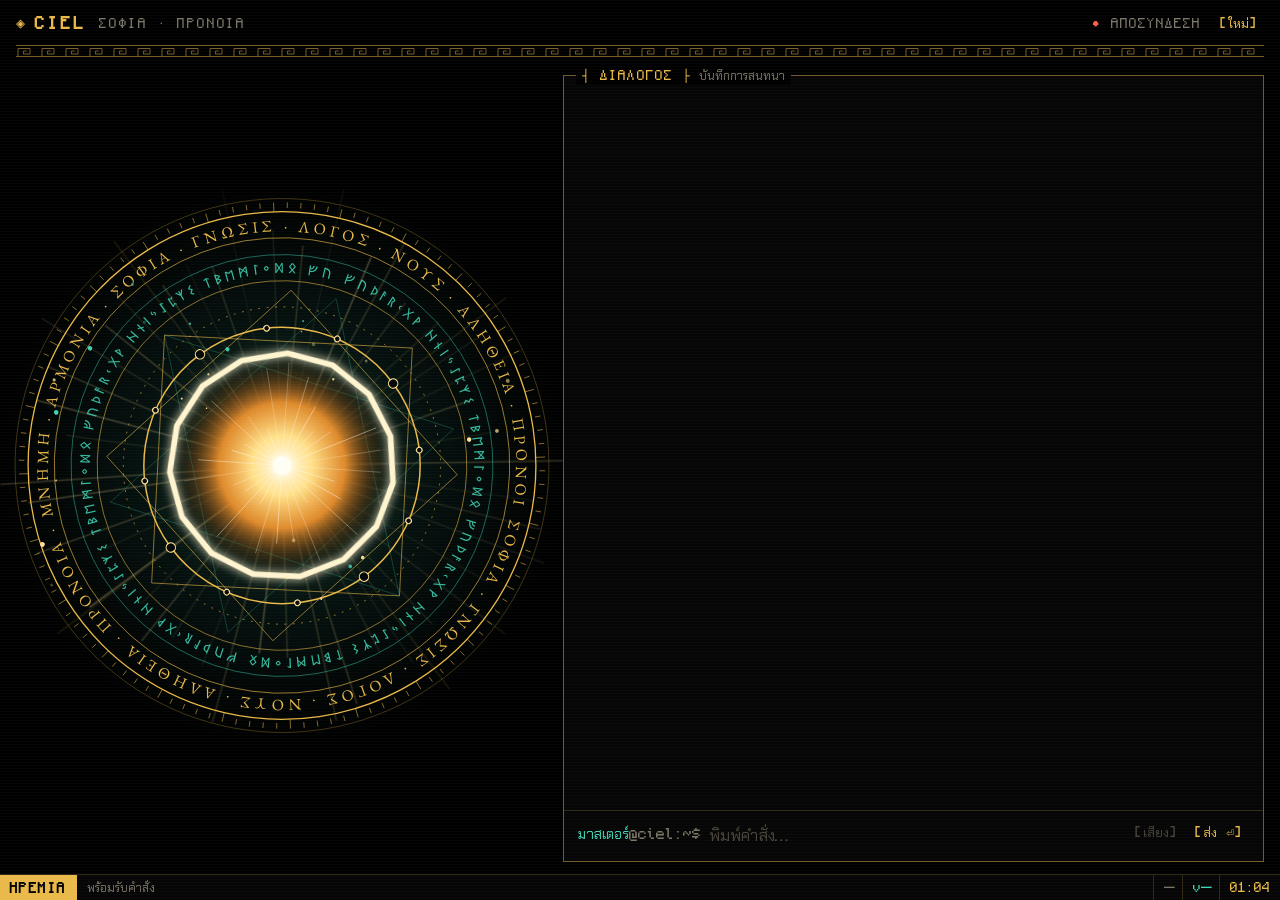
==== commit a134237c: "v0.1.1: pixel terminal look (Monocraft), drop all glow - Monocraft (OFL) self-hosted in web/fonts, C" ====
--- a/web/index.html
+++ b/web/index.html
@@ -4,85 +4,71 @@
   <meta charset="utf-8">
   <meta name="viewport" content="width=device-width, initial-scale=1, viewport-fit=cover, interactive-widget=resizes-content">
   <title>Ciel</title>
-  <meta name="theme-color" content="#050807">
+  <meta name="theme-color" content="#000000">
   <meta name="apple-mobile-web-app-capable" content="yes">
   <meta name="apple-mobile-web-app-status-bar-style" content="black-translucent">
   <meta name="apple-mobile-web-app-title" content="Ciel">
   <link rel="manifest" href="manifest.webmanifest">
   <link rel="icon" href="icons/icon.svg" type="image/svg+xml">
   <link rel="apple-touch-icon" href="icons/icon-192.png">
+  <link rel="preload" href="fonts/Monocraft.otf" as="font" type="font/otf" crossorigin>
   <link rel="preconnect" href="https://fonts.googleapis.com">
   <link rel="preconnect" href="https://fonts.gstatic.com" crossorigin>
-  <link href="https://fonts.googleapis.com/css2?family=Cinzel:wght@500;700&family=EB+Garamond:wght@500&family=IBM+Plex+Mono:wght@400;500&family=IBM+Plex+Sans+Thai:wght@400;500&family=Noto+Sans+Runic&display=swap" rel="stylesheet">
+  <!-- Chakra Petch: squared Thai to sit next to the pixel font · EB Garamond + Noto Sans Runic: magic circle only -->
+  <link href="https://fonts.googleapis.com/css2?family=Chakra+Petch:wght@400;600&family=EB+Garamond:wght@500&family=Noto+Sans+Runic&display=swap" rel="stylesheet">
   <link rel="stylesheet" href="style.css">
 </head>
 <body>
-  <div class="atmos" aria-hidden="true"></div>
-
   <div class="app">
     <header class="bar">
-      <div class="sigil" aria-hidden="true">◈</div>
-      <div class="title">
-        <span class="name" id="brand-name">CIEL</span>
-        <span class="epithet">ΣΟΦΙΑ · ΠΡΟΝΟΙΑ</span>
-      </div>
-      <div class="status">
-        <span class="dot" id="status-dot"></span>
-        <span id="status-text">ΣΥΝΔΕΣΗ…</span>
-      </div>
-      <button class="cmd" id="reset-btn" title="เริ่มบทสนทนาใหม่">[ ใหม่ ]</button>
+      <span class="name">◈ <b id="brand-name">CIEL</b></span>
+      <span class="epithet">ΣΟΦΙΑ · ΠΡΟΝΟΙΑ</span>
+      <span class="fill" aria-hidden="true"></span>
+      <span class="status"><span class="dot" id="status-dot">●</span> <span id="status-text">ΣΥΝΔΕΣΗ…</span></span>
+      <button class="cmd" id="reset-btn" title="เริ่มบทสนทนาใหม่">[ใหม่]</button>
     </header>
     <div class="meander" aria-hidden="true"></div>
 
     <section class="stage" id="stage" aria-hidden="true">
       <!-- Live2D model will stand in front of the circle later -->
       <div class="circle" id="circle" data-state="idle"></div>
-      <div class="state-caption">
-        <span class="rule"></span>
-        <span id="state-greek">ΗΡΕΜΙΑ</span>
-        <span class="state-thai" id="state-thai">พร้อมรับคำสั่ง</span>
-        <span class="rule"></span>
-      </div>
     </section>
 
-    <main class="term frame">
-      <div class="term-head">
-        <span>ΔΙΑΛΟΓΟΣ</span>
-        <span class="faint">// บันทึกการสนทนา</span>
-      </div>
+    <main class="term">
+      <div class="term-title"><span>┤ ΔΙΑΛΟΓΟΣ ├</span><span class="faint">บันทึกการสนทนา</span></div>
 
       <div class="log" id="log" aria-live="polite"></div>
 
       <form class="prompt" id="composer" autocomplete="off">
-        <label class="ps1" for="input" id="ps1">มาสเตอร์ ›</label>
+        <label class="ps1" for="input"><span id="ps1">มาสเตอร์</span><span class="ps1-host">@ciel:~$</span></label>
         <textarea id="input" rows="1" placeholder="พิมพ์คำสั่ง…" enterkeyhint="send"></textarea>
         <div class="prompt-actions">
-          <button type="button" class="cmd" id="mic-btn" disabled title="เร็วๆ นี้: คุยด้วยเสียง">[ ◉ เสียง ]</button>
-          <button type="submit" class="cmd primary" id="send-btn">[ ส่ง ↵ ]</button>
+          <button type="button" class="cmd" id="mic-btn" disabled title="เร็วๆ นี้: คุยด้วยเสียง">[เสียง]</button>
+          <button type="submit" class="cmd primary" id="send-btn">[ส่ง ⏎]</button>
         </div>
       </form>
     </main>
 
     <footer class="statusline">
-      <span>ΜΟΝΤΕΛΟ <b id="sl-model">—</b></span>
-      <span class="sep">│</span>
-      <span id="sl-version" title="เวอร์ชันที่กำลังทำงาน">v—</span>
-      <span class="sep clock-sep">│</span>
-      <span class="clock">ΩΡΑ <b id="sl-clock">--:--</b></span>
+      <span class="mode" id="state-greek">ΗΡΕΜΙΑ</span>
+      <span class="mode-text" id="state-thai">พร้อมรับคำสั่ง</span>
+      <span class="fill"></span>
+      <span class="seg"><span id="sl-model">—</span></span>
+      <span class="seg ver" id="sl-version" title="เวอร์ชันที่กำลังทำงาน">v—</span>
+      <span class="seg clock" id="sl-clock">--:--</span>
     </footer>
   </div>
 
   <div class="login" id="login" hidden>
-    <form class="login-card frame" id="login-form">
-      <div class="login-sigil" aria-hidden="true">◈</div>
-      <h1>CIEL</h1>
+    <form class="login-card" id="login-form">
+      <pre class="login-banner" aria-hidden="true">◈ C I E L ◈</pre>
       <p class="login-greek">ΤΑΥΤΟΤΗΤΑ</p>
       <p class="login-thai">กรุณายืนยันตัวตนค่ะ มาสเตอร์</p>
       <div class="login-field">
-        <label for="password">κλειδί ›</label>
+        <label for="password">κλειδί&gt;</label>
         <input type="password" id="password" autocomplete="current-password" required>
       </div>
-      <button type="submit" class="cmd primary wide">[ เข้าสู่ระบบ ]</button>
+      <button type="submit" class="cmd primary wide">[เข้าสู่ระบบ]</button>
       <p class="login-error" id="login-error"></p>
     </form>
   </div>
--- a/web/style.css
+++ b/web/style.css
@@ -1,27 +1,36 @@
 /* ─────────────────────────────────────────────────────────────
    CIEL — arcane terminal
-   gold sigils on black stone, teal aether, hard edges only
+   pixel type on black, gold + aether, no glow, no rounded corners
    ───────────────────────────────────────────────────────────── */
 
+@font-face {
+  font-family: "Monocraft";
+  src: url("fonts/Monocraft.otf") format("opentype");
+  font-weight: 400;
+  font-display: swap;
+}
+@font-face {
+  font-family: "Monocraft";
+  src: url("fonts/Monocraft-Bold.otf") format("opentype");
+  font-weight: 700;
+  font-display: swap;
+}
+
 :root {
-  --void: #050807;
-  --stone: #0b0f0d;
-  --stone-2: #111714;
+  --bg: #000000;
+  --panel: #050605;
   --gold: #e9b949;
-  --gold-hi: #ffe39a;
-  --gold-dim: rgba(233, 185, 73, 0.38);
-  --gold-faint: rgba(233, 185, 73, 0.14);
-  --amber: #ff9a2e;
+  --gold-dim: #6e5a2a;
+  --gold-line: #2f2814;
   --aether: #3fd8b8;
-  --aether-dim: rgba(63, 216, 184, 0.45);
-  --parchment: #ece2c8;
-  --ash: #8f8a78;
-  --blood: #ff6a52;
-
-  --f-display: "Cinzel", "Trajan Pro", serif;
-  --f-greek: "EB Garamond", "Noto Serif", serif;
-  --f-mono: "IBM Plex Mono", "IBM Plex Sans Thai", ui-monospace, "SF Mono", Menlo, monospace;
-  --f-thai: "IBM Plex Sans Thai", "IBM Plex Mono", system-ui, sans-serif;
+  --aether-dim: #1d5c4f;
+  --text: #e6dcc2;
+  --muted: #7a7566;
+  --dim: #48443a;
+  --blood: #ff5f4a;
+
+  /* Thai has no pixel font, so it falls through to squared Chakra Petch */
+  --f-term: "Monocraft", "Chakra Petch", ui-monospace, Menlo, Consolas, monospace;
 }
 
 * { box-sizing: border-box; border-radius: 0 !important; }
@@ -29,62 +38,43 @@
 html, body {
   margin: 0;
   height: 100%;
-  background: var(--void);
-  color: var(--parchment);
-  font-family: var(--f-mono);
+  background: var(--bg);
+  color: var(--text);
+  font-family: var(--f-term);
   font-size: 15px;
-  -webkit-font-smoothing: antialiased;
+  line-height: 1.6;
 }
 
 button { font: inherit; color: inherit; }
-::selection { background: var(--gold); color: var(--void); }
-
-/* ── atmosphere: aether bokeh + grain + scanlines ───────────── */
-
-.atmos {
+::selection { background: var(--gold); color: var(--bg); }
+
+/* faint CRT scanlines — texture only, no glow */
+body::after {
+  content: "";
   position: fixed;
   inset: 0;
-  z-index: 0;
+  z-index: 20;
   pointer-events: none;
-  background:
-    radial-gradient(38vmax 30vmax at 12% 18%, rgba(63, 216, 184, 0.13), transparent 70%),
-    radial-gradient(30vmax 26vmax at 88% 82%, rgba(63, 216, 184, 0.10), transparent 70%),
-    radial-gradient(34vmax 30vmax at 30% 62%, rgba(233, 185, 73, 0.08), transparent 70%),
-    radial-gradient(120vmax 90vmax at 50% 50%, transparent 40%, rgba(0, 0, 0, 0.75));
-}
-.atmos::before {
-  content: "";
-  position: absolute;
-  inset: 0;
-  opacity: 0.09;
-  background-image: url("data:image/svg+xml,%3Csvg xmlns='http://www.w3.org/2000/svg' width='160' height='160'%3E%3Cfilter id='n'%3E%3CfeTurbulence type='fractalNoise' baseFrequency='0.9' numOctaves='2' stitchTiles='stitch'/%3E%3C/filter%3E%3Crect width='100%25' height='100%25' filter='url(%23n)'/%3E%3C/svg%3E");
-}
-.atmos::after {
-  content: "";
-  position: absolute;
-  inset: 0;
-  background: repeating-linear-gradient(to bottom, rgba(255, 255, 255, 0.025) 0 1px, transparent 1px 3px);
+  background: repeating-linear-gradient(to bottom, rgba(255, 255, 255, 0.022) 0 1px, transparent 1px 3px);
 }
 
 /* ── layout ─────────────────────────────────────────────────── */
 
 .app {
-  position: relative;
-  z-index: 1;
   height: 100dvh;
   display: grid;
   grid-template-areas: "bar" "meander" "stage" "term" "status";
-  grid-template-rows: auto auto minmax(170px, 34dvh) minmax(0, 1fr) auto;
+  grid-template-rows: auto auto minmax(150px, 30dvh) minmax(0, 1fr) auto;
   padding: env(safe-area-inset-top) env(safe-area-inset-right) env(safe-area-inset-bottom) env(safe-area-inset-left);
 }
 
 @media (min-width: 900px) {
   .app {
     grid-template-areas: "bar bar" "meander meander" "stage term" "status status";
-    grid-template-columns: minmax(360px, 46%) 1fr;
+    grid-template-columns: minmax(360px, 44%) 1fr;
     grid-template-rows: auto auto minmax(0, 1fr) auto;
   }
-  .term { margin: 18px 18px 14px 0 !important; }
+  .term { margin: 18px 16px 12px 0 !important; }
 }
 
 /* ── top bar ────────────────────────────────────────────────── */
@@ -93,52 +83,24 @@
   grid-area: bar;
   display: flex;
   align-items: center;
-  gap: 14px;
-  padding: 12px 16px 10px;
-}
-
-.sigil {
-  color: var(--gold);
-  font-size: 20px;
-  text-shadow: 0 0 12px rgba(233, 185, 73, 0.7);
-}
-
-.title { display: flex; align-items: baseline; gap: 12px; min-width: 0; flex: 1; }
-.name {
-  font-family: var(--f-display);
-  font-weight: 700;
-  font-size: 20px;
-  letter-spacing: 0.32em;
-  color: var(--gold-hi);
-  text-shadow: 0 0 18px rgba(233, 185, 73, 0.45);
-}
-.epithet {
-  font-family: var(--f-greek);
-  font-size: 12px;
-  letter-spacing: 0.3em;
-  color: var(--ash);
+  gap: 12px;
+  padding: 10px 16px 8px;
   white-space: nowrap;
-  overflow: hidden;
-  text-overflow: ellipsis;
-}
-
-.status {
-  display: flex;
-  align-items: center;
-  gap: 8px;
-  font-size: 11px;
-  letter-spacing: 0.18em;
-  color: var(--ash);
-  white-space: nowrap;
-}
-.dot { width: 7px; height: 7px; background: var(--ash); transform: rotate(45deg); }
-.dot.online { background: var(--aether); box-shadow: 0 0 10px var(--aether); }
-.dot.busy { background: var(--gold); box-shadow: 0 0 10px var(--gold); animation: blink 0.9s steps(2) infinite; }
-.dot.offline { background: var(--blood); }
+}
+
+.name { color: var(--gold); }
+.name b { font-weight: 700; letter-spacing: 0.2em; }
+.epithet { color: var(--muted); font-size: 12px; letter-spacing: 0.15em; overflow: hidden; text-overflow: ellipsis; }
+.fill { flex: 1; }
+
+.status { font-size: 12px; color: var(--muted); letter-spacing: 0.08em; }
+.dot { color: var(--dim); }
+.dot.online { color: var(--aether); }
+.dot.busy { color: var(--gold); animation: blink 0.8s steps(1) infinite; }
+.dot.offline { color: var(--blood); }
 
 @media (max-width: 520px) {
-  .epithet { display: none; }
-  .status #status-text { display: none; }
+  .epithet, #status-text { display: none; }
 }
 
 /* Greek key band */
@@ -146,48 +108,26 @@
   grid-area: meander;
   height: 12px;
   margin: 0 16px;
-  opacity: 0.55;
+  opacity: 0.5;
   background-image: url("data:image/svg+xml,%3Csvg xmlns='http://www.w3.org/2000/svg' width='24' height='12'%3E%3Cpath d='M0 11.5H24M0 .5H24M2 11.5V3.5H14V9H7.5V6H10.5' fill='none' stroke='%23e9b949' stroke-width='1'/%3E%3C/svg%3E");
   background-repeat: repeat-x;
 }
 
-/* ── buttons: bracketed terminal commands ───────────────────── */
+/* ── buttons: bracketed commands, invert on hover ───────────── */
 
 .cmd {
   flex: none;
-  padding: 7px 10px;
-  border: 1px solid var(--gold-dim);
+  padding: 3px 6px;
+  border: 0;
   background: transparent;
   color: var(--gold);
-  font-family: var(--f-mono);
+  font-family: var(--f-term);
   font-size: 13px;
-  letter-spacing: 0.04em;
   cursor: pointer;
-  transition: background 0.15s, color 0.15s, border-color 0.15s;
-}
-.cmd:hover:not(:disabled) { background: var(--gold); color: var(--void); border-color: var(--gold); }
-.cmd:disabled { opacity: 0.35; cursor: not-allowed; }
-.cmd.primary { border-color: var(--gold); box-shadow: 0 0 14px rgba(233, 185, 73, 0.15) inset; }
-.cmd.wide { width: 100%; padding: 11px; }
-
-/* ── frames with corner brackets ────────────────────────────── */
-
-.frame {
-  position: relative;
-  border: 1px solid var(--gold-faint);
-  background: linear-gradient(180deg, rgba(11, 15, 13, 0.82), rgba(5, 8, 7, 0.9));
-  backdrop-filter: blur(6px);
-}
-.frame::before, .frame::after {
-  content: "";
-  position: absolute;
-  width: 14px;
-  height: 14px;
-  border: 1px solid var(--gold);
-  pointer-events: none;
-}
-.frame::before { top: -1px; left: -1px; border-right: 0; border-bottom: 0; }
-.frame::after { bottom: -1px; right: -1px; border-left: 0; border-top: 0; }
+}
+.cmd:hover:not(:disabled), .cmd:focus-visible { background: var(--gold); color: var(--bg); outline: none; }
+.cmd:disabled { color: var(--dim); cursor: not-allowed; }
+.cmd.wide { width: 100%; padding: 8px; border: 1px solid var(--gold-dim); }
 
 /* ── stage: the magic circle ────────────────────────────────── */
 
@@ -195,116 +135,82 @@
   grid-area: stage;
   position: relative;
   display: flex;
-  flex-direction: column;
-  align-items: center;
   justify-content: center;
   min-height: 0;
   overflow: hidden;
+  padding: 8px 0;
 }
 
 .circle {
   position: relative;
   width: min(100%, 560px);
-  flex: 1 1 0;
-  min-height: 0;
+  height: 100%;
 }
 /* absolutely placed so the circle never sizes the stage; viewBox "meet" keeps it fitted */
 .circle svg { position: absolute; inset: 0; width: 100%; height: 100%; overflow: visible; }
 
-.state-caption {
-  display: flex;
-  align-items: center;
-  gap: 10px;
-  padding: 6px 16px 10px;
-  font-family: var(--f-greek);
-  font-size: 13px;
-  letter-spacing: 0.35em;
-  color: var(--gold);
-  white-space: nowrap;
-}
-.state-caption .rule { width: 40px; height: 1px; background: linear-gradient(90deg, transparent, var(--gold-dim)); }
-.state-caption .rule:last-child { transform: scaleX(-1); }
-.state-thai { font-family: var(--f-thai); letter-spacing: 0.05em; font-size: 12px; color: var(--ash); }
-
-@media (max-width: 899px) {
-  .state-caption { padding-bottom: 4px; }
-}
-
-/* ── terminal ───────────────────────────────────────────────── */
+/* ── terminal window ────────────────────────────────────────── */
 
 .term {
   grid-area: term;
+  position: relative;
   display: flex;
   flex-direction: column;
   min-height: 0;
-  margin: 4px 12px 10px;
-}
-
-.term-head {
-  display: flex;
-  gap: 10px;
-  padding: 9px 14px;
-  border-bottom: 1px solid var(--gold-faint);
-  font-family: var(--f-greek);
+  margin: 10px 12px 8px;
+  border: 1px solid var(--gold-dim);
+  background: var(--panel);
+}
+
+/* title sits on the top border, like a TUI window */
+.term-title {
+  position: absolute;
+  top: -0.8em;
+  left: 12px;
+  display: flex;
+  gap: 8px;
+  padding: 0 6px;
+  background: var(--bg);
   font-size: 12px;
-  letter-spacing: 0.3em;
   color: var(--gold);
-}
-.faint { color: var(--ash); font-family: var(--f-thai); letter-spacing: 0.02em; }
+  letter-spacing: 0.1em;
+}
+.faint { color: var(--muted); letter-spacing: 0; }
 
 .log {
   flex: 1;
   min-height: 0;
   overflow-y: auto;
-  padding: 14px 16px 6px;
+  padding: 18px 14px 8px;
   display: flex;
   flex-direction: column;
-  gap: 14px;
+  gap: 12px;
   scrollbar-width: thin;
   scrollbar-color: var(--gold-dim) transparent;
 }
 
-.entry { animation: materialize 0.35s ease-out; }
-.entry .meta {
-  display: flex;
-  gap: 8px;
-  margin-bottom: 3px;
-  font-size: 11px;
-  letter-spacing: 0.12em;
-  color: var(--ash);
-}
-.entry .who { color: var(--gold); font-weight: 500; }
+.entry .meta { font-size: 12px; color: var(--dim); }
+.entry .who { color: var(--gold); }
 .entry .text {
-  font-family: var(--f-thai);
-  line-height: 1.75;
+  padding-left: 2ch;
   white-space: pre-wrap;
   overflow-wrap: anywhere;
 }
 
-.entry.ciel .text {
-  padding-left: 12px;
-  border-left: 1px solid var(--gold);
-  color: var(--parchment);
-  text-shadow: 0 0 22px rgba(233, 185, 73, 0.12);
-}
+.entry.ciel .text { color: var(--text); }
 .entry.ciel.streaming .text::after {
-  content: "▍";
-  margin-left: 2px;
+  content: "█";
   color: var(--gold);
-  animation: blink 0.8s steps(2) infinite;
+  animation: blink 1s steps(1) infinite;
 }
 
 .entry.user .who { color: var(--aether); }
-.entry.user .text { padding-left: 12px; border-left: 1px solid var(--aether-dim); color: #cfe9e2; }
-
-.entry.note, .entry.error {
-  font-size: 12px;
-  letter-spacing: 0.04em;
-  color: var(--ash);
-}
+.entry.user .text { color: #a9d9cd; }
+
+.entry.note, .entry.error { font-size: 12px; color: var(--muted); }
 .entry.note::before { content: "∴ "; color: var(--aether); }
 .entry.error { color: var(--blood); }
-.entry.error::before { content: "✕ ERR · "; }
+.entry.error::before { content: "ERR! "; }
 
 /* ── prompt line ────────────────────────────────────────────── */
 
@@ -312,17 +218,13 @@
   display: flex;
   flex-wrap: wrap;
   align-items: flex-start;
-  gap: 8px 10px;
-  padding: 10px 14px 12px;
-  border-top: 1px solid var(--gold-faint);
-}
-
-.ps1 {
-  padding-top: 7px;
-  color: var(--aether);
-  font-size: 13px;
-  white-space: nowrap;
-}
+  gap: 4px 8px;
+  padding: 8px 14px 10px;
+  border-top: 1px solid var(--gold-line);
+}
+
+.ps1 { padding-top: 4px; font-size: 14px; color: var(--aether); white-space: nowrap; }
+.ps1-host { color: var(--muted); }
 
 .prompt textarea {
   flex: 1;
@@ -330,45 +232,50 @@
   max-height: 160px;
   overflow-y: hidden;
   resize: none;
-  padding: 6px 0;
+  padding: 4px 0;
   border: 0;
-  border-bottom: 1px solid var(--gold-faint);
   background: transparent;
-  color: var(--parchment);
+  color: var(--text);
   caret-color: var(--gold);
-  font-family: var(--f-thai);
+  font-family: var(--f-term);
   font-size: 16px; /* prevents iOS zoom */
   line-height: 1.5;
   outline: none;
-  transition: border-color 0.2s;
-}
-.prompt textarea:focus { border-bottom-color: var(--gold); }
-.prompt textarea::placeholder { color: #5d5a4e; }
-
-.prompt-actions { display: flex; gap: 8px; }
+}
+.prompt textarea::placeholder { color: var(--dim); }
+
+.prompt-actions { display: flex; gap: 4px; }
 
 @media (max-width: 520px) {
+  .ps1-host { display: none; }
   .prompt-actions { width: 100%; justify-content: flex-end; }
-  .statusline .clock, .statusline .clock-sep { display: none; }
-}
-
-/* ── status line ────────────────────────────────────────────── */
+}
+
+/* ── status line (vim / tmux style) ─────────────────────────── */
 
 .statusline {
   grid-area: status;
   display: flex;
-  justify-content: center;
-  gap: 10px;
-  padding: 6px 16px 8px;
-  font-size: 11px;
-  letter-spacing: 0.14em;
-  color: var(--ash);
+  align-items: stretch;
+  font-size: 12px;
   white-space: nowrap;
   overflow: hidden;
-}
-.statusline b { font-weight: 500; color: var(--gold); }
-.statusline .sep { color: var(--gold-faint); }
-#sl-version { color: var(--aether); }
+  border-top: 1px solid var(--gold-line);
+  background: var(--panel);
+}
+.statusline > * { padding: 3px 10px; }
+.mode { background: var(--gold); color: var(--bg); font-weight: 700; letter-spacing: 0.12em; }
+.mode-text { color: var(--muted); }
+.seg { border-left: 1px solid var(--gold-line); color: var(--muted); }
+.seg.ver { color: var(--aether); }
+.seg.clock { color: var(--gold); }
+
+.app[data-state="thinking"] .mode { background: var(--aether); }
+.app[data-state="speaking"] .mode { background: var(--text); }
+
+@media (max-width: 520px) {
+  .mode-text, .seg.clock { display: none; }
+}
 
 /* ── login ──────────────────────────────────────────────────── */
 
@@ -379,48 +286,42 @@
   display: grid;
   place-items: center;
   padding: 16px;
-  background: rgba(3, 5, 4, 0.88);
-  backdrop-filter: blur(10px);
+  background: var(--bg);
 }
 .login[hidden] { display: none; }
 
-.login-card { width: min(380px, 100%); padding: 32px 26px 20px; text-align: center; }
-.login-sigil { font-size: 34px; color: var(--gold); text-shadow: 0 0 24px rgba(233, 185, 73, 0.8); }
-.login-card h1 {
-  margin: 8px 0 2px;
-  font-family: var(--f-display);
-  font-size: 26px;
-  letter-spacing: 0.4em;
-  color: var(--gold-hi);
-}
-.login-greek { margin: 0; font-family: var(--f-greek); letter-spacing: 0.4em; font-size: 12px; color: var(--gold); }
-.login-thai { margin: 10px 0 24px; font-family: var(--f-thai); color: var(--ash); }
-
-.login-field { display: flex; align-items: center; gap: 10px; margin-bottom: 16px; text-align: left; }
-.login-field label { color: var(--aether); font-size: 13px; white-space: nowrap; }
+.login-card {
+  width: min(380px, 100%);
+  padding: 28px 22px 16px;
+  border: 1px solid var(--gold-dim);
+  background: var(--panel);
+  text-align: center;
+}
+.login-banner { margin: 0; font-family: var(--f-term); font-size: 22px; font-weight: 700; color: var(--gold); }
+.login-greek { margin: 6px 0 0; font-size: 12px; letter-spacing: 0.3em; color: var(--muted); }
+.login-thai { margin: 14px 0 22px; color: var(--text); }
+
+.login-field { display: flex; align-items: center; gap: 8px; margin-bottom: 16px; text-align: left; }
+.login-field label { color: var(--aether); white-space: nowrap; }
 .login-field input {
   flex: 1;
   min-width: 0;
-  padding: 8px 0;
+  padding: 6px 0;
   border: 0;
   border-bottom: 1px solid var(--gold-dim);
   background: transparent;
-  color: var(--parchment);
+  color: var(--text);
   caret-color: var(--gold);
   font: inherit;
   font-size: 16px;
   outline: none;
 }
 .login-field input:focus { border-bottom-color: var(--gold); }
-.login-error { min-height: 1.4em; margin: 12px 0 0; color: var(--blood); font-size: 13px; font-family: var(--f-thai); }
+.login-error { min-height: 1.4em; margin: 12px 0 0; color: var(--blood); font-size: 13px; }
 
 /* ── motion ─────────────────────────────────────────────────── */
 
 @keyframes blink { 50% { opacity: 0; } }
-/* never starts fully invisible: some browsers pause animations in background tabs */
-@keyframes materialize {
-  from { opacity: 0.4; transform: translateY(4px); }
-}
 
 @media (prefers-reduced-motion: reduce) {
   *, *::before, *::after { animation: none !important; transition: none !important; }
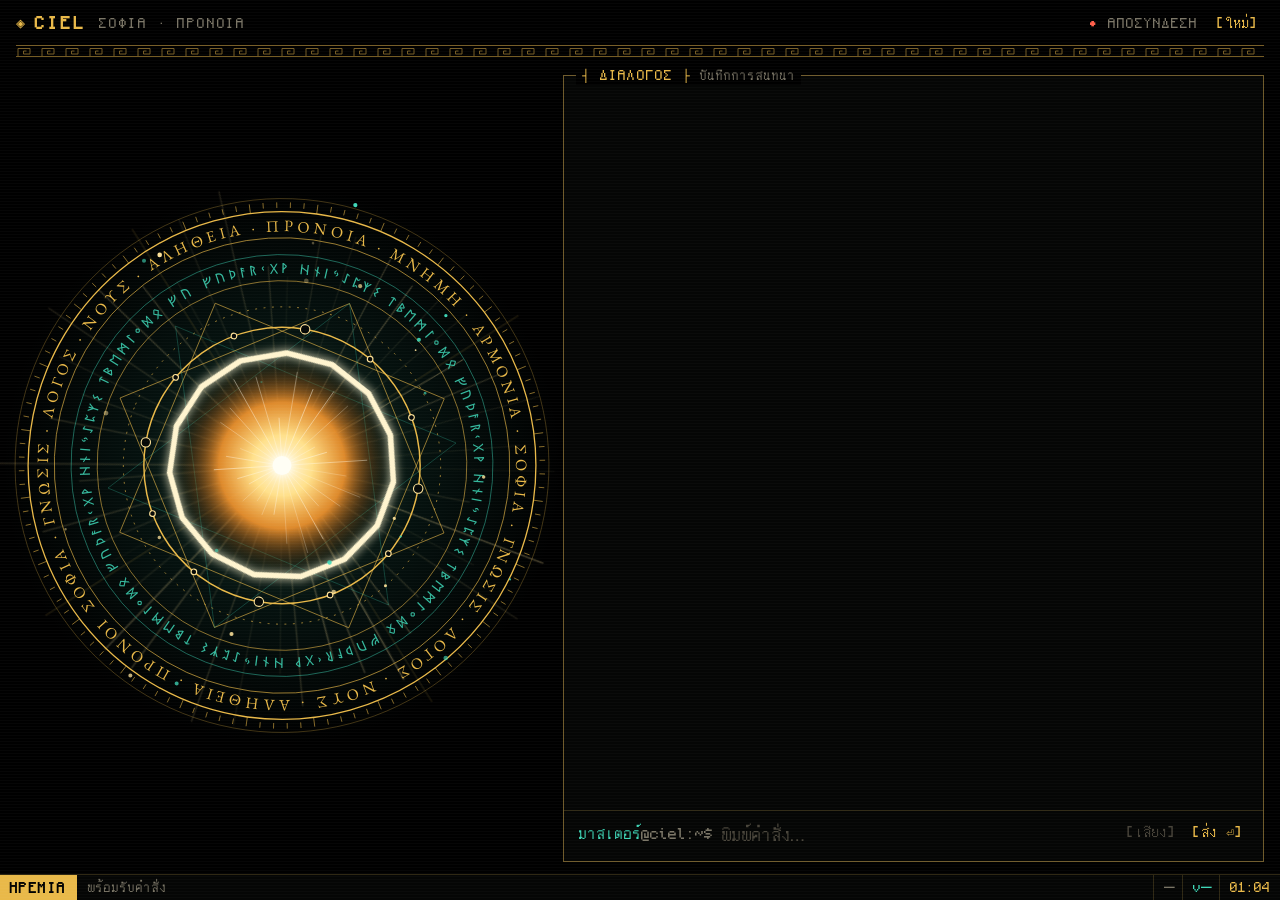
==== commit 3de9ac60: "v0.1.2: pixel Thai font (GNU Unifont, Thai subset) Thai now renders in Unifont (9 KB Thai-only subse" ====
--- a/web/index.html
+++ b/web/index.html
@@ -12,10 +12,11 @@
   <link rel="icon" href="icons/icon.svg" type="image/svg+xml">
   <link rel="apple-touch-icon" href="icons/icon-192.png">
   <link rel="preload" href="fonts/Monocraft.otf" as="font" type="font/otf" crossorigin>
+  <link rel="preload" href="fonts/Unifont-Thai.otf" as="font" type="font/otf" crossorigin>
   <link rel="preconnect" href="https://fonts.googleapis.com">
   <link rel="preconnect" href="https://fonts.gstatic.com" crossorigin>
-  <!-- Chakra Petch: squared Thai to sit next to the pixel font · EB Garamond + Noto Sans Runic: magic circle only -->
-  <link href="https://fonts.googleapis.com/css2?family=Chakra+Petch:wght@400;600&family=EB+Garamond:wght@500&family=Noto+Sans+Runic&display=swap" rel="stylesheet">
+  <!-- EB Garamond + Noto Sans Runic: magic circle inscriptions only -->
+  <link href="https://fonts.googleapis.com/css2?family=EB+Garamond:wght@500&family=Noto+Sans+Runic&display=swap" rel="stylesheet">
   <link rel="stylesheet" href="style.css">
 </head>
 <body>
--- a/web/style.css
+++ b/web/style.css
@@ -13,6 +13,14 @@
   font-family: "Monocraft";
   src: url("fonts/Monocraft-Bold.otf") format("opentype");
   font-weight: 700;
+  font-display: swap;
+}
+/* GNU Unifont, Thai block only — bitmap Thai that matches Monocraft; scaled so its x-height lines up */
+@font-face {
+  font-family: "Unifont Thai";
+  src: url("fonts/Unifont-Thai.otf") format("opentype");
+  unicode-range: U+0E00-0E7F;
+  size-adjust: 125%;
   font-display: swap;
 }
 
@@ -29,8 +37,8 @@
   --dim: #48443a;
   --blood: #ff5f4a;
 
-  /* Thai has no pixel font, so it falls through to squared Chakra Petch */
-  --f-term: "Monocraft", "Chakra Petch", ui-monospace, Menlo, Consolas, monospace;
+  /* Monocraft has no Thai, so Thai falls through to pixel Unifont */
+  --f-term: "Monocraft", "Unifont Thai", ui-monospace, Menlo, Consolas, monospace;
 }
 
 * { box-sizing: border-box; border-radius: 0 !important; }
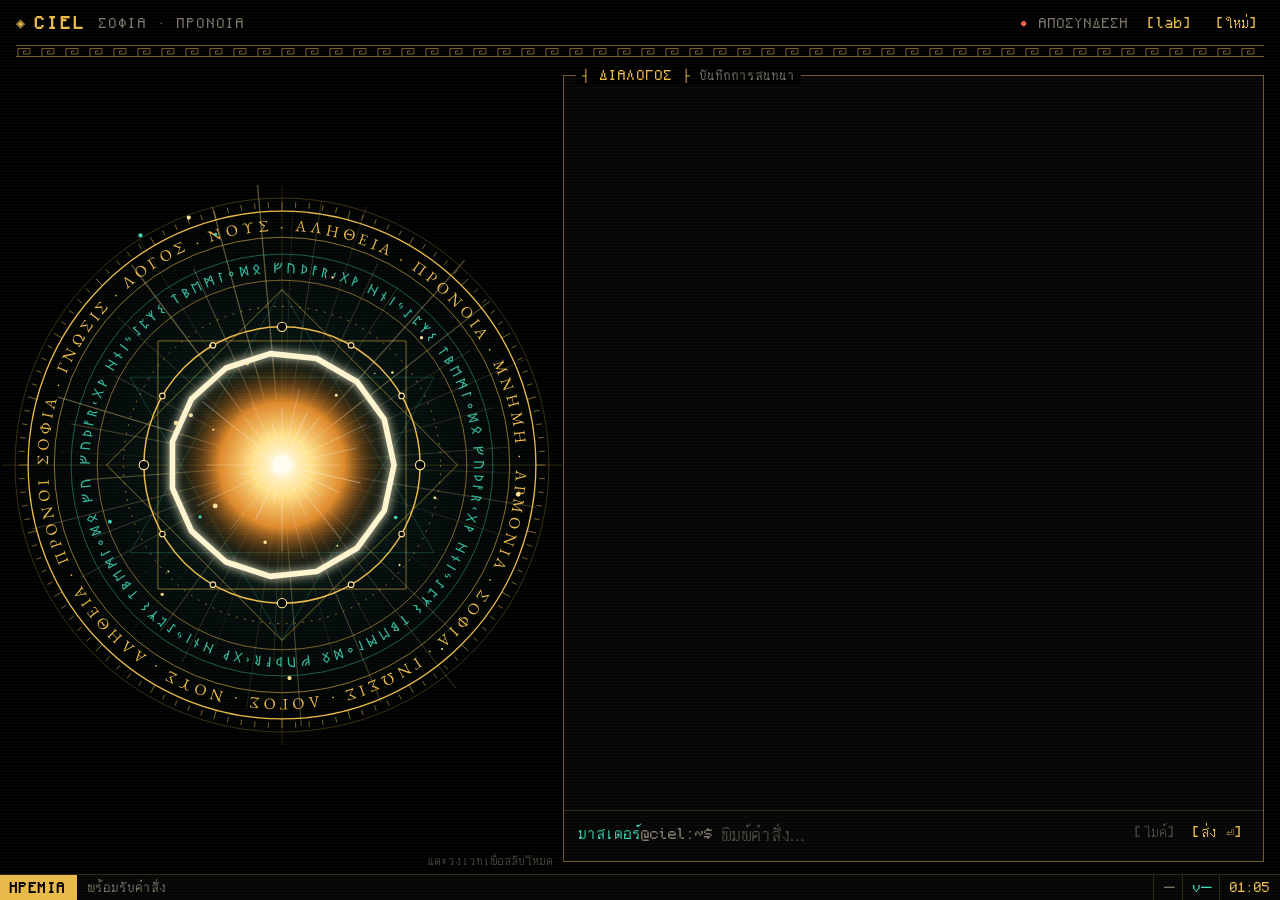
==== commit c722836a: "v0.2.0: Ciel speaks — 3 languages, emotion tags, voice mode, Voice Lab - Edge TTS per sentence over " ====
--- a/web/index.html
+++ b/web/index.html
@@ -26,13 +26,19 @@
       <span class="epithet">ΣΟΦΙΑ · ΠΡΟΝΟΙΑ</span>
       <span class="fill" aria-hidden="true"></span>
       <span class="status"><span class="dot" id="status-dot">●</span> <span id="status-text">ΣΥΝΔΕΣΗ…</span></span>
+      <button class="cmd" id="voice-btn" title="ให้ Ciel อ่านคำตอบออกเสียง" hidden>[เสียง●]</button>
+      <button class="cmd" id="subs-btn" title="แสดงคำพูดใต้วงเวท" hidden>[ซับ●]</button>
+      <a class="cmd" href="voice-lab.html" title="จูนเสียงของ Ciel">[lab]</a>
       <button class="cmd" id="reset-btn" title="เริ่มบทสนทนาใหม่">[ใหม่]</button>
     </header>
     <div class="meander" aria-hidden="true"></div>
 
-    <section class="stage" id="stage" aria-hidden="true">
+    <!-- tap the circle: voice mode on/off, or stop Ciel mid-sentence -->
+    <section class="stage" id="stage" role="button" tabindex="0" aria-label="เข้าโหมดเสียง">
       <!-- Live2D model will stand in front of the circle later -->
       <div class="circle" id="circle" data-state="idle"></div>
+      <p class="subtitle" id="subtitle" aria-live="polite"></p>
+      <p class="stage-hint">แตะวงเวทเพื่อสลับโหมด</p>
     </section>
 
     <main class="term">
@@ -44,7 +50,7 @@
         <label class="ps1" for="input"><span id="ps1">มาสเตอร์</span><span class="ps1-host">@ciel:~$</span></label>
         <textarea id="input" rows="1" placeholder="พิมพ์คำสั่ง…" enterkeyhint="send"></textarea>
         <div class="prompt-actions">
-          <button type="button" class="cmd" id="mic-btn" disabled title="เร็วๆ นี้: คุยด้วยเสียง">[เสียง]</button>
+          <button type="button" class="cmd" id="mic-btn" disabled title="เร็วๆ นี้ (v0.3): พูดกับ Ciel ด้วยเสียง">[ไมค์]</button>
           <button type="submit" class="cmd primary" id="send-btn">[ส่ง ⏎]</button>
         </div>
       </form>
--- a/web/style.css
+++ b/web/style.css
@@ -131,6 +131,7 @@
   color: var(--gold);
   font-family: var(--f-term);
   font-size: 13px;
+  text-decoration: none;
   cursor: pointer;
 }
 .cmd:hover:not(:disabled), .cmd:focus-visible { background: var(--gold); color: var(--bg); outline: none; }
@@ -143,23 +144,111 @@
   grid-area: stage;
   position: relative;
   display: flex;
-  justify-content: center;
+  flex-direction: column;
+  align-items: center;
   min-height: 0;
   overflow: hidden;
   padding: 8px 0;
-}
+  cursor: pointer;
+  -webkit-tap-highlight-color: transparent;
+  outline: none;
+}
+.stage:focus-visible .circle { outline: 1px dashed var(--gold-dim); outline-offset: 4px; }
 
 .circle {
   position: relative;
-  width: min(100%, 560px);
+  flex: 1 1 0;
+  min-height: 0;
+  width: 100%;
+  max-width: 560px;
+  view-transition-name: circle;
+}
+
+.stage-hint {
+  position: absolute;
+  right: 10px;
+  bottom: 4px;
+  margin: 0;
+  font-size: 11px;
+  color: var(--dim);
+  pointer-events: none;
+}
+
+.subtitle {
+  display: none;
+  min-height: 3.4em;
+  max-width: min(40ch, calc(100% - 32px));
+  margin: 6px 0 4px;
+  text-align: center;
+  font-size: 16px;
+  line-height: 1.7;
+  color: var(--text);
+  opacity: 0;
+  transition: opacity 0.4s;
+}
+.subtitle.on { opacity: 1; }
+/* magic circle: stacked layers, each drawn once and rotated on the GPU (see avatar.js) */
+.mc {
+  position: absolute;
+  inset: 0;
+  width: var(--mc-size, 100%);
+  height: var(--mc-size, 100%);
+  margin: auto;
+  contain: strict;
+}
+.mc-layer, .mc-heart, .mc-spin {
+  position: absolute;
+  inset: 0;
+  width: 100%;
   height: 100%;
-}
-/* absolutely placed so the circle never sizes the stage; viewBox "meet" keeps it fitted */
-.circle svg { position: absolute; inset: 0; width: 100%; height: 100%; overflow: visible; }
+  overflow: visible;
+  will-change: transform;
+}
+.mc-layer.rays { opacity: 0.7; }
+.mc-layer.ripple { opacity: 0; }
+.mc[data-state="thinking"] .rays { opacity: 1; }
+
+/* emotion tints the whole circle (one compositor filter, changes rarely) */
+.mc { transition: filter 0.6s; }
+.mc[data-emotion="shy"] { filter: hue-rotate(-32deg) saturate(1.5) brightness(1.08); }
+.mc[data-emotion="tease"] { filter: hue-rotate(115deg) saturate(1.2); }
+.mc[data-emotion="concern"] { filter: saturate(0.55) brightness(0.72); }
+
+/* when real audio drives the heart, the fake talk loop steps aside */
+.mc[data-audio] .mc-heart { animation: none; }
+
+.mc-heart { animation: mc-breathe 3.6s ease-in-out infinite alternate; }
+.mc[data-state="thinking"] .mc-heart { animation: mc-pulse 0.32s ease-in-out infinite alternate; }
+.mc[data-state="speaking"] .mc-heart { animation: mc-talk 0.17s ease-in-out infinite alternate; }
+
+.motes-a { animation: mc-twinkle 2.3s ease-in-out infinite alternate; }
+.motes-b { animation: mc-twinkle 3.1s ease-in-out -1.4s infinite alternate; }
+
+@keyframes mc-breathe { to { transform: scale(1.018); } }
+@keyframes mc-pulse { to { transform: scale(1.035); } }
+@keyframes mc-talk { from { transform: scale(1.01); } to { transform: scale(1.09); } }
+@keyframes mc-twinkle { from { opacity: 0.25; } to { opacity: 1; } }
+
+/* ── voice mode: tap the circle, the log folds away ─────────── */
+
+.app.voice-mode {
+  grid-template-areas: "bar" "meander" "stage" "term" "status";
+  grid-template-columns: 1fr;
+  grid-template-rows: auto auto minmax(0, 1fr) auto auto;
+}
+.voice-mode .log,
+.voice-mode .term-title { display: none; }
+.app.voice-mode .term { width: min(720px, calc(100% - 24px)); margin: 0 auto 10px !important; }
+.voice-mode .subtitle { display: block; }
+.voice-mode.no-subs .subtitle { visibility: hidden; }
+.voice-mode .stage-hint { display: none; }
+
+::view-transition-group(*) { animation-duration: 0.45s; animation-timing-function: cubic-bezier(0.2, 0.8, 0.2, 1); }
 
 /* ── terminal window ────────────────────────────────────────── */
 
 .term {
+  view-transition-name: term;
   grid-area: term;
   position: relative;
   display: flex;
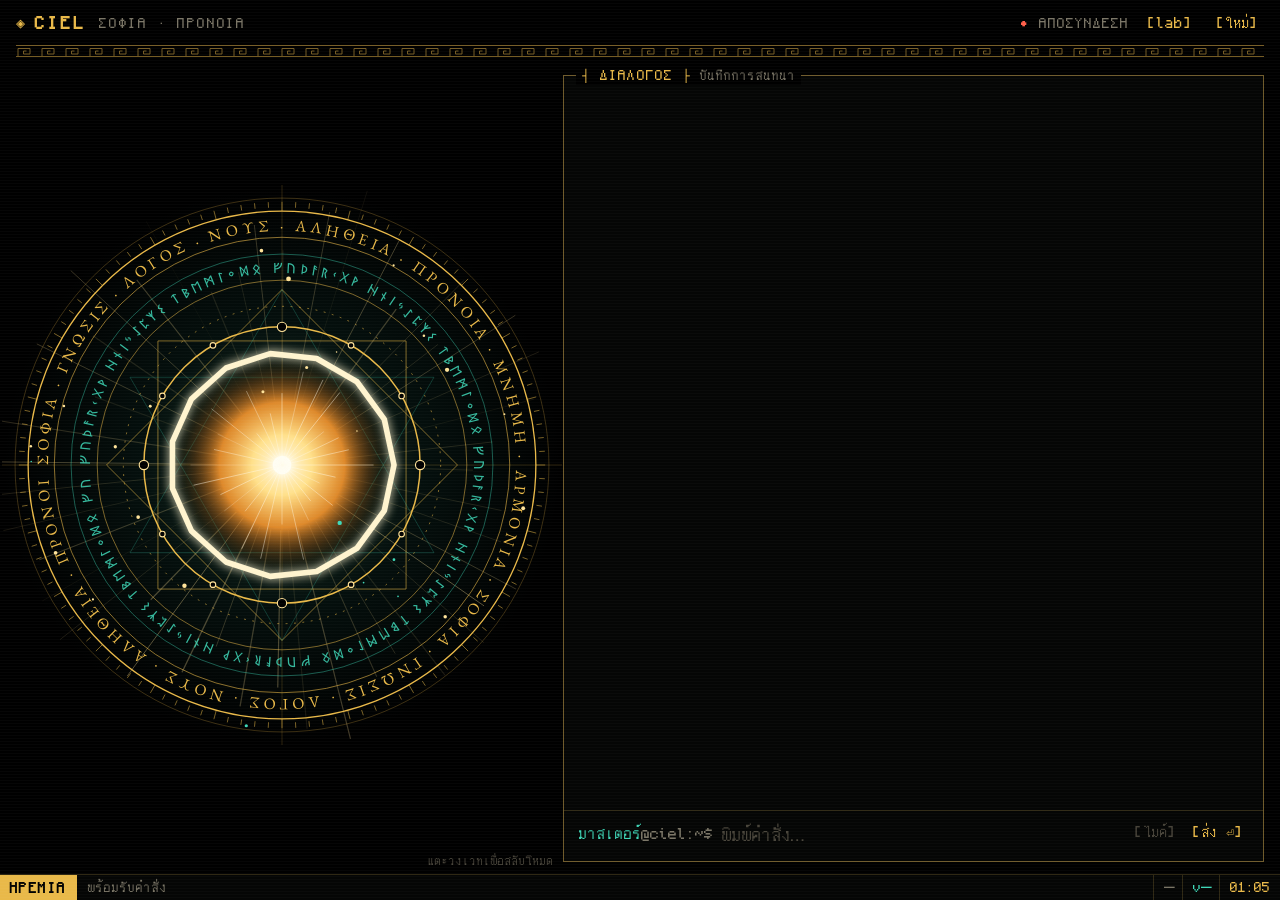
==== commit fb766b34: "v0.2.1: anime style — Ciel always speaks Japanese, shows a translation - persona speaking.style: ani" ====
--- a/web/index.html
+++ b/web/index.html
@@ -37,7 +37,7 @@
     <section class="stage" id="stage" role="button" tabindex="0" aria-label="เข้าโหมดเสียง">
       <!-- Live2D model will stand in front of the circle later -->
       <div class="circle" id="circle" data-state="idle"></div>
-      <p class="subtitle" id="subtitle" aria-live="polite"></p>
+      <p class="subtitle" id="subtitle" aria-live="polite"><span class="sub-jp" id="sub-jp"></span><span class="sub-main" id="sub-main"></span></p>
       <p class="stage-hint">แตะวงเวทเพื่อสลับโหมด</p>
     </section>
 
--- a/web/style.css
+++ b/web/style.css
@@ -187,6 +187,9 @@
   transition: opacity 0.4s;
 }
 .subtitle.on { opacity: 1; }
+.sub-jp { display: block; font-size: 13px; color: var(--gold); opacity: 0.8; }
+.sub-jp:empty { display: none; }
+.sub-main { display: block; }
 /* magic circle: stacked layers, each drawn once and rotated on the GPU (see avatar.js) */
 .mc {
   position: absolute;
@@ -300,6 +303,12 @@
   color: var(--gold);
   animation: blink 1s steps(1) infinite;
 }
+
+/* anime style: Japanese line (spoken) above its translation (read) */
+.entry .ln { display: block; }
+.entry .ln.jp { font-size: 13px; color: var(--gold); opacity: 0.75; }
+.entry .ln.sub { margin-bottom: 6px; }
+.entry .ln.sub:last-child { margin-bottom: 0; }
 
 .entry.user .who { color: var(--aether); }
 .entry.user .text { color: #a9d9cd; }
